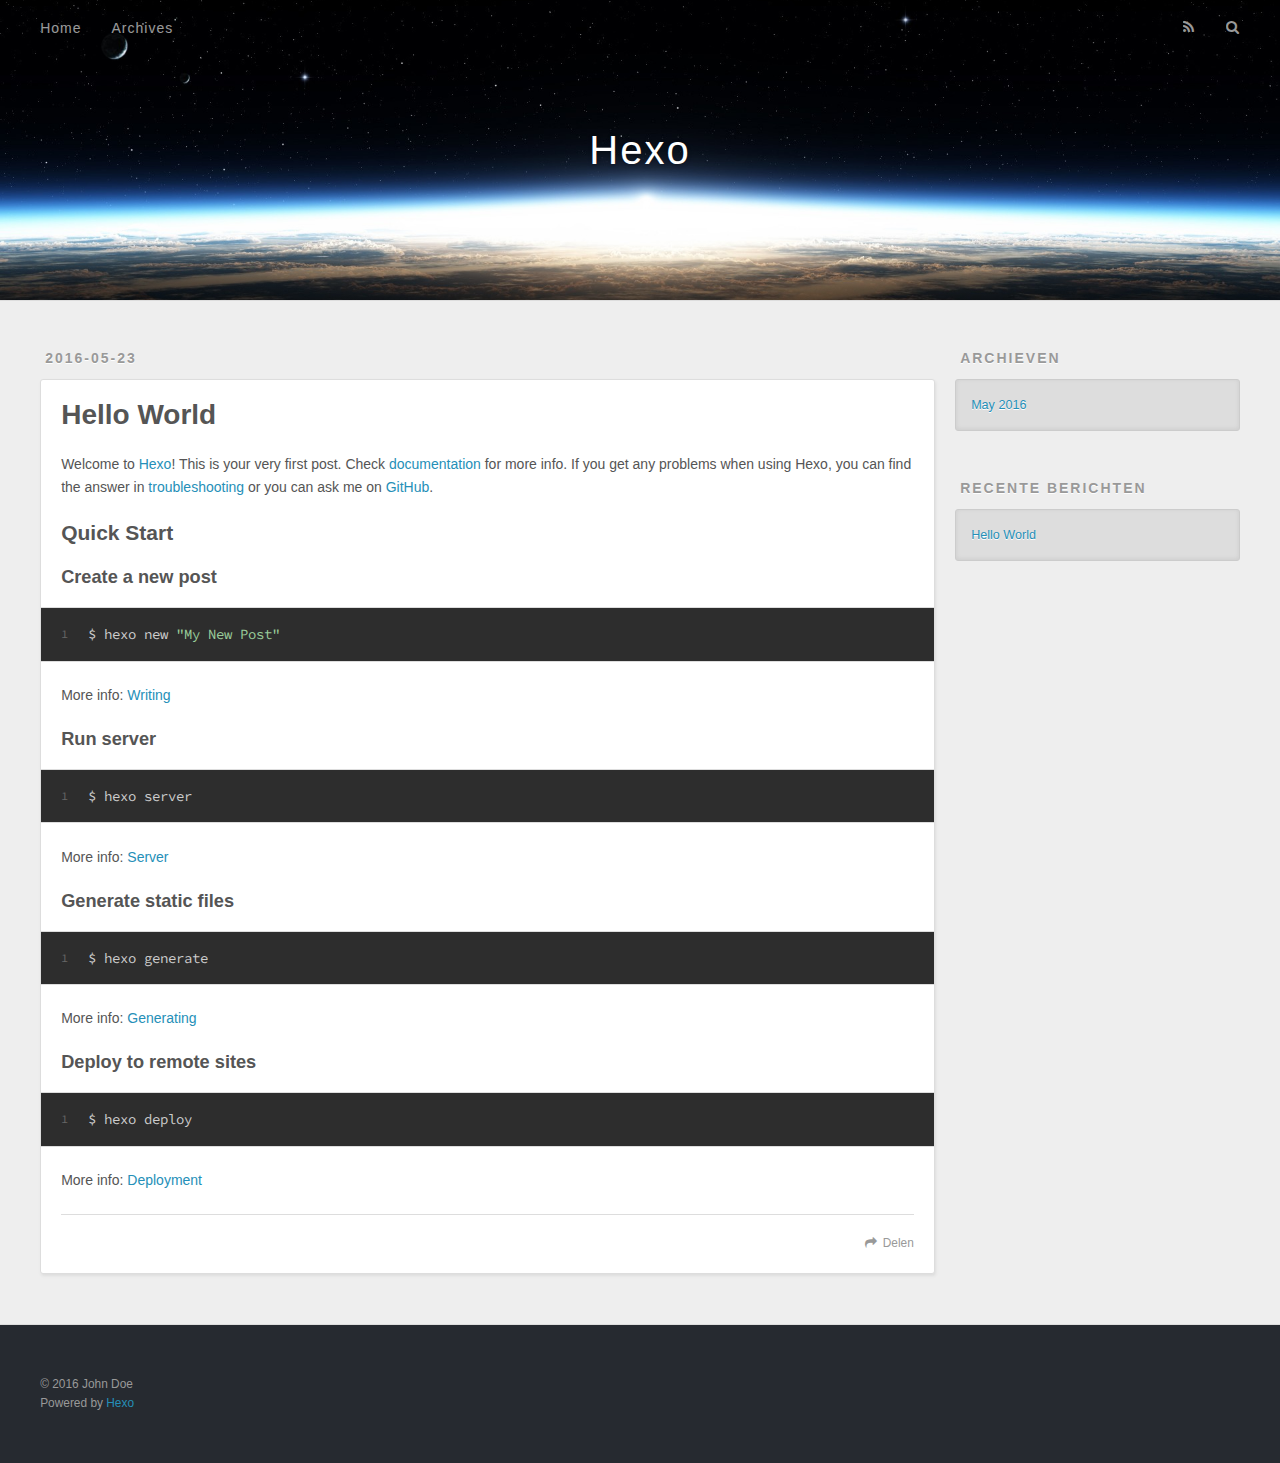
==== index.html @ 53b111ab "Site updated: 2016-05-23 10:51:06" ====
<!DOCTYPE html>
<html>
<head>
  <meta charset="utf-8">
  
  <title>Hexo</title>
  <meta name="viewport" content="width=device-width, initial-scale=1, maximum-scale=1">
  <meta name="description">
<meta property="og:type" content="website">
<meta property="og:title" content="Hexo">
<meta property="og:url" content="http://yoursite.com/index.html">
<meta property="og:site_name" content="Hexo">
<meta property="og:description">
<meta name="twitter:card" content="summary">
<meta name="twitter:title" content="Hexo">
<meta name="twitter:description">
  
    <link rel="alternate" href="/atom.xml" title="Hexo" type="application/atom+xml">
  
  
    <link rel="icon" href="/favicon.png">
  
  
    <link href="//fonts.googleapis.com/css?family=Source+Code+Pro" rel="stylesheet" type="text/css">
  
  <link rel="stylesheet" href="/css/style.css">
  

</head>

<body>
  <div id="container">
    <div id="wrap">
      <header id="header">
  <div id="banner"></div>
  <div id="header-outer" class="outer">
    <div id="header-title" class="inner">
      <h1 id="logo-wrap">
        <a href="/" id="logo">Hexo</a>
      </h1>
      
    </div>
    <div id="header-inner" class="inner">
      <nav id="main-nav">
        <a id="main-nav-toggle" class="nav-icon"></a>
        
          <a class="main-nav-link" href="/">Home</a>
        
          <a class="main-nav-link" href="/archives">Archives</a>
        
      </nav>
      <nav id="sub-nav">
        
          <a id="nav-rss-link" class="nav-icon" href="/atom.xml" title="RSS Feed"></a>
        
        <a id="nav-search-btn" class="nav-icon" title="Zoeken"></a>
      </nav>
      <div id="search-form-wrap">
        <form action="//google.com/search" method="get" accept-charset="UTF-8" class="search-form"><input type="search" name="q" results="0" class="search-form-input" placeholder="Search"><button type="submit" class="search-form-submit">&#xF002;</button><input type="hidden" name="sitesearch" value="http://yoursite.com"></form>
      </div>
    </div>
  </div>
</header>
      <div class="outer">
        <section id="main">
  
    <article id="post-hello-world" class="article article-type-post" itemscope itemprop="blogPost">
  <div class="article-meta">
    <a href="/2016/05/23/hello-world/" class="article-date">
  <time datetime="2016-05-23T02:32:56.170Z" itemprop="datePublished">2016-05-23</time>
</a>
    
  </div>
  <div class="article-inner">
    
    
      <header class="article-header">
        
  
    <h1 itemprop="name">
      <a class="article-title" href="/2016/05/23/hello-world/">Hello World</a>
    </h1>
  

      </header>
    
    <div class="article-entry" itemprop="articleBody">
      
        <p>Welcome to <a href="https://hexo.io/" target="_blank" rel="external">Hexo</a>! This is your very first post. Check <a href="https://hexo.io/docs/" target="_blank" rel="external">documentation</a> for more info. If you get any problems when using Hexo, you can find the answer in <a href="https://hexo.io/docs/troubleshooting.html" target="_blank" rel="external">troubleshooting</a> or you can ask me on <a href="https://github.com/hexojs/hexo/issues" target="_blank" rel="external">GitHub</a>.</p>
<h2 id="Quick-Start"><a href="#Quick-Start" class="headerlink" title="Quick Start"></a>Quick Start</h2><h3 id="Create-a-new-post"><a href="#Create-a-new-post" class="headerlink" title="Create a new post"></a>Create a new post</h3><figure class="highlight bash"><table><tr><td class="gutter"><pre><span class="line">1</span><br></pre></td><td class="code"><pre><span class="line">$ hexo new <span class="string">"My New Post"</span></span><br></pre></td></tr></table></figure>
<p>More info: <a href="https://hexo.io/docs/writing.html" target="_blank" rel="external">Writing</a></p>
<h3 id="Run-server"><a href="#Run-server" class="headerlink" title="Run server"></a>Run server</h3><figure class="highlight bash"><table><tr><td class="gutter"><pre><span class="line">1</span><br></pre></td><td class="code"><pre><span class="line">$ hexo server</span><br></pre></td></tr></table></figure>
<p>More info: <a href="https://hexo.io/docs/server.html" target="_blank" rel="external">Server</a></p>
<h3 id="Generate-static-files"><a href="#Generate-static-files" class="headerlink" title="Generate static files"></a>Generate static files</h3><figure class="highlight bash"><table><tr><td class="gutter"><pre><span class="line">1</span><br></pre></td><td class="code"><pre><span class="line">$ hexo generate</span><br></pre></td></tr></table></figure>
<p>More info: <a href="https://hexo.io/docs/generating.html" target="_blank" rel="external">Generating</a></p>
<h3 id="Deploy-to-remote-sites"><a href="#Deploy-to-remote-sites" class="headerlink" title="Deploy to remote sites"></a>Deploy to remote sites</h3><figure class="highlight bash"><table><tr><td class="gutter"><pre><span class="line">1</span><br></pre></td><td class="code"><pre><span class="line">$ hexo deploy</span><br></pre></td></tr></table></figure>
<p>More info: <a href="https://hexo.io/docs/deployment.html" target="_blank" rel="external">Deployment</a></p>

      
    </div>
    <footer class="article-footer">
      <a data-url="http://yoursite.com/2016/05/23/hello-world/" data-id="ciojeusq6000060vi91d18c0k" class="article-share-link">Delen</a>
      
      
    </footer>
  </div>
  
</article>


  

</section>
        
          <aside id="sidebar">
  
    

  
    

  
    
  
    
  <div class="widget-wrap">
    <h3 class="widget-title">Archieven</h3>
    <div class="widget">
      <ul class="archive-list"><li class="archive-list-item"><a class="archive-list-link" href="/archives/2016/05/">May 2016</a></li></ul>
    </div>
  </div>


  
    
  <div class="widget-wrap">
    <h3 class="widget-title">Recente berichten</h3>
    <div class="widget">
      <ul>
        
          <li>
            <a href="/2016/05/23/hello-world/">Hello World</a>
          </li>
        
      </ul>
    </div>
  </div>

  
</aside>
        
      </div>
      <footer id="footer">
  
  <div class="outer">
    <div id="footer-info" class="inner">
      &copy; 2016 John Doe<br>
      Powered by <a href="http://hexo.io/" target="_blank">Hexo</a>
    </div>
  </div>
</footer>
    </div>
    <nav id="mobile-nav">
  
    <a href="/" class="mobile-nav-link">Home</a>
  
    <a href="/archives" class="mobile-nav-link">Archives</a>
  
</nav>
    

<script src="//ajax.googleapis.com/ajax/libs/jquery/2.0.3/jquery.min.js"></script>


  <link rel="stylesheet" href="/fancybox/jquery.fancybox.css">
  <script src="/fancybox/jquery.fancybox.pack.js"></script>


<script src="/js/script.js"></script>

  </div>
</body>
</html>
---- css/style.css ----
body {
  width: 100%;
}
body:before,
body:after {
  content: "";
  display: table;
}
body:after {
  clear: both;
}
html,
body,
div,
span,
applet,
object,
iframe,
h1,
h2,
h3,
h4,
h5,
h6,
p,
blockquote,
pre,
a,
abbr,
acronym,
address,
big,
cite,
code,
del,
dfn,
em,
img,
ins,
kbd,
q,
s,
samp,
small,
strike,
strong,
sub,
sup,
tt,
var,
dl,
dt,
dd,
ol,
ul,
li,
fieldset,
form,
label,
legend,
table,
caption,
tbody,
tfoot,
thead,
tr,
th,
td {
  margin: 0;
  padding: 0;
  border: 0;
  outline: 0;
  font-weight: inherit;
  font-style: inherit;
  font-family: inherit;
  font-size: 100%;
  vertical-align: baseline;
}
body {
  line-height: 1;
  color: #000;
  background: #fff;
}
ol,
ul {
  list-style: none;
}
table {
  border-collapse: separate;
  border-spacing: 0;
  vertical-align: middle;
}
caption,
th,
td {
  text-align: left;
  font-weight: normal;
  vertical-align: middle;
}
a img {
  border: none;
}
input,
button {
  margin: 0;
  padding: 0;
}
input::-moz-focus-inner,
button::-moz-focus-inner {
  border: 0;
  padding: 0;
}
@font-face {
  font-family: FontAwesome;
  font-style: normal;
  font-weight: normal;
  src: url("fonts/fontawesome-webfont.eot?v=#4.0.3");
  src: url("fonts/fontawesome-webfont.eot?#iefix&v=#4.0.3") format("embedded-opentype"), url("fonts/fontawesome-webfont.woff?v=#4.0.3") format("woff"), url("fonts/fontawesome-webfont.ttf?v=#4.0.3") format("truetype"), url("fonts/fontawesome-webfont.svg#fontawesomeregular?v=#4.0.3") format("svg");
}
html,
body,
#container {
  height: 100%;
}
body {
  background: #eee;
  font: 14px "Helvetica Neue", Helvetica, Arial, sans-serif;
  -webkit-text-size-adjust: 100%;
}
.outer {
  max-width: 1220px;
  margin: 0 auto;
  padding: 0 20px;
}
.outer:before,
.outer:after {
  content: "";
  display: table;
}
.outer:after {
  clear: both;
}
.inner {
  display: inline;
  float: left;
  width: 98.33333333333333%;
  margin: 0 0.833333333333333%;
}
.left,
.alignleft {
  float: left;
}
.right,
.alignright {
  float: right;
}
.clear {
  clear: both;
}
#container {
  position: relative;
}
.mobile-nav-on {
  overflow: hidden;
}
#wrap {
  height: 100%;
  width: 100%;
  position: absolute;
  top: 0;
  left: 0;
  -webkit-transition: 0.2s ease-out;
  -moz-transition: 0.2s ease-out;
  -ms-transition: 0.2s ease-out;
  transition: 0.2s ease-out;
  z-index: 1;
  background: #eee;
}
.mobile-nav-on #wrap {
  left: 280px;
}
@media screen and (min-width: 768px) {
  #main {
    display: inline;
    float: left;
    width: 73.33333333333333%;
    margin: 0 0.833333333333333%;
  }
}
.article-date,
.article-category-link,
.archive-year,
.widget-title {
  text-decoration: none;
  text-transform: uppercase;
  letter-spacing: 2px;
  color: #999;
  margin-bottom: 1em;
  margin-left: 5px;
  line-height: 1em;
  text-shadow: 0 1px #fff;
  font-weight: bold;
}
.article-inner,
.archive-article-inner {
  background: #fff;
  -webkit-box-shadow: 1px 2px 3px #ddd;
  box-shadow: 1px 2px 3px #ddd;
  border: 1px solid #ddd;
  -webkit-border-radius: 3px;
  border-radius: 3px;
}
.article-entry h1,
.widget h1 {
  font-size: 2em;
}
.article-entry h2,
.widget h2 {
  font-size: 1.5em;
}
.article-entry h3,
.widget h3 {
  font-size: 1.3em;
}
.article-entry h4,
.widget h4 {
  font-size: 1.2em;
}
.article-entry h5,
.widget h5 {
  font-size: 1em;
}
.article-entry h6,
.widget h6 {
  font-size: 1em;
  color: #999;
}
.article-entry hr,
.widget hr {
  border: 1px dashed #ddd;
}
.article-entry strong,
.widget strong {
  font-weight: bold;
}
.article-entry em,
.widget em,
.article-entry cite,
.widget cite {
  font-style: italic;
}
.article-entry sup,
.widget sup,
.article-entry sub,
.widget sub {
  font-size: 0.75em;
  line-height: 0;
  position: relative;
  vertical-align: baseline;
}
.article-entry sup,
.widget sup {
  top: -0.5em;
}
.article-entry sub,
.widget sub {
  bottom: -0.2em;
}
.article-entry small,
.widget small {
  font-size: 0.85em;
}
.article-entry acronym,
.widget acronym,
.article-entry abbr,
.widget abbr {
  border-bottom: 1px dotted;
}
.article-entry ul,
.widget ul,
.article-entry ol,
.widget ol,
.article-entry dl,
.widget dl {
  margin: 0 20px;
  line-height: 1.6em;
}
.article-entry ul ul,
.widget ul ul,
.article-entry ol ul,
.widget ol ul,
.article-entry ul ol,
.widget ul ol,
.article-entry ol ol,
.widget ol ol {
  margin-top: 0;
  margin-bottom: 0;
}
.article-entry ul,
.widget ul {
  list-style: disc;
}
.article-entry ol,
.widget ol {
  list-style: decimal;
}
.article-entry dt,
.widget dt {
  font-weight: bold;
}
#header {
  height: 300px;
  position: relative;
  border-bottom: 1px solid #ddd;
}
#header:before,
#header:after {
  content: "";
  position: absolute;
  left: 0;
  right: 0;
  height: 40px;
}
#header:before {
  top: 0;
  background: -webkit-linear-gradient(rgba(0,0,0,0.2), transparent);
  background: -moz-linear-gradient(rgba(0,0,0,0.2), transparent);
  background: -ms-linear-gradient(rgba(0,0,0,0.2), transparent);
  background: linear-gradient(rgba(0,0,0,0.2), transparent);
}
#header:after {
  bottom: 0;
  background: -webkit-linear-gradient(transparent, rgba(0,0,0,0.2));
  background: -moz-linear-gradient(transparent, rgba(0,0,0,0.2));
  background: -ms-linear-gradient(transparent, rgba(0,0,0,0.2));
  background: linear-gradient(transparent, rgba(0,0,0,0.2));
}
#header-outer {
  height: 100%;
  position: relative;
}
#header-inner {
  position: relative;
  overflow: hidden;
}
#banner {
  position: absolute;
  top: 0;
  left: 0;
  width: 100%;
  height: 100%;
  background: url("images/banner.jpg") center #000;
  -webkit-background-size: cover;
  -moz-background-size: cover;
  background-size: cover;
  z-index: -1;
}
#header-title {
  text-align: center;
  height: 40px;
  position: absolute;
  top: 50%;
  left: 0;
  margin-top: -20px;
}
#logo,
#subtitle {
  text-decoration: none;
  color: #fff;
  font-weight: 300;
  text-shadow: 0 1px 4px rgba(0,0,0,0.3);
}
#logo {
  font-size: 40px;
  line-height: 40px;
  letter-spacing: 2px;
}
#subtitle {
  font-size: 16px;
  line-height: 16px;
  letter-spacing: 1px;
}
#subtitle-wrap {
  margin-top: 16px;
}
#main-nav {
  float: left;
  margin-left: -15px;
}
.nav-icon,
.main-nav-link {
  float: left;
  color: #fff;
  opacity: 0.6;
  text-decoration: none;
  text-shadow: 0 1px rgba(0,0,0,0.2);
  -webkit-transition: opacity 0.2s;
  -moz-transition: opacity 0.2s;
  -ms-transition: opacity 0.2s;
  transition: opacity 0.2s;
  display: block;
  padding: 20px 15px;
}
.nav-icon:hover,
.main-nav-link:hover {
  opacity: 1;
}
.nav-icon {
  font-family: FontAwesome;
  text-align: center;
  font-size: 14px;
  width: 14px;
  height: 14px;
  padding: 20px 15px;
  position: relative;
  cursor: pointer;
}
.main-nav-link {
  font-weight: 300;
  letter-spacing: 1px;
}
@media screen and (max-width: 479px) {
  .main-nav-link {
    display: none;
  }
}
#main-nav-toggle {
  display: none;
}
#main-nav-toggle:before {
  content: "\f0c9";
}
@media screen and (max-width: 479px) {
  #main-nav-toggle {
    display: block;
  }
}
#sub-nav {
  float: right;
  margin-right: -15px;
}
#nav-rss-link:before {
  content: "\f09e";
}
#nav-search-btn:before {
  content: "\f002";
}
#search-form-wrap {
  position: absolute;
  top: 15px;
  width: 150px;
  height: 30px;
  right: -150px;
  opacity: 0;
  -webkit-transition: 0.2s ease-out;
  -moz-transition: 0.2s ease-out;
  -ms-transition: 0.2s ease-out;
  transition: 0.2s ease-out;
}
#search-form-wrap.on {
  opacity: 1;
  right: 0;
}
@media screen and (max-width: 479px) {
  #search-form-wrap {
    width: 100%;
    right: -100%;
  }
}
.search-form {
  position: absolute;
  top: 0;
  left: 0;
  right: 0;
  background: #fff;
  padding: 5px 15px;
  -webkit-border-radius: 15px;
  border-radius: 15px;
  -webkit-box-shadow: 0 0 10px rgba(0,0,0,0.3);
  box-shadow: 0 0 10px rgba(0,0,0,0.3);
}
.search-form-input {
  border: none;
  background: none;
  color: #555;
  width: 100%;
  font: 13px "Helvetica Neue", Helvetica, Arial, sans-serif;
  outline: none;
}
.search-form-input::-webkit-search-results-decoration,
.search-form-input::-webkit-search-cancel-button {
  -webkit-appearance: none;
}
.search-form-submit {
  position: absolute;
  top: 50%;
  right: 10px;
  margin-top: -7px;
  font: 13px FontAwesome;
  border: none;
  background: none;
  color: #bbb;
  cursor: pointer;
}
.search-form-submit:hover,
.search-form-submit:focus {
  color: #777;
}
.article {
  margin: 50px 0;
}
.article-inner {
  overflow: hidden;
}
.article-meta:before,
.article-meta:after {
  content: "";
  display: table;
}
.article-meta:after {
  clear: both;
}
.article-date {
  float: left;
}
.article-category {
  float: left;
  line-height: 1em;
  color: #ccc;
  text-shadow: 0 1px #fff;
  margin-left: 8px;
}
.article-category:before {
  content: "\2022";
}
.article-category-link {
  margin: 0 12px 1em;
}
.article-header {
  padding: 20px 20px 0;
}
.article-title {
  text-decoration: none;
  font-size: 2em;
  font-weight: bold;
  color: #555;
  line-height: 1.1em;
  -webkit-transition: color 0.2s;
  -moz-transition: color 0.2s;
  -ms-transition: color 0.2s;
  transition: color 0.2s;
}
a.article-title:hover {
  color: #258fb8;
}
.article-entry {
  color: #555;
  padding: 0 20px;
}
.article-entry:before,
.article-entry:after {
  content: "";
  display: table;
}
.article-entry:after {
  clear: both;
}
.article-entry p,
.article-entry table {
  line-height: 1.6em;
  margin: 1.6em 0;
}
.article-entry h1,
.article-entry h2,
.article-entry h3,
.article-entry h4,
.article-entry h5,
.article-entry h6 {
  font-weight: bold;
}
.article-entry h1,
.article-entry h2,
.article-entry h3,
.article-entry h4,
.article-entry h5,
.article-entry h6 {
  line-height: 1.1em;
  margin: 1.1em 0;
}
.article-entry a {
  color: #258fb8;
  text-decoration: none;
}
.article-entry a:hover {
  text-decoration: underline;
}
.article-entry ul,
.article-entry ol,
.article-entry dl {
  margin-top: 1.6em;
  margin-bottom: 1.6em;
}
.article-entry img,
.article-entry video {
  max-width: 100%;
  height: auto;
  display: block;
  margin: auto;
}
.article-entry iframe {
  border: none;
}
.article-entry table {
  width: 100%;
  border-collapse: collapse;
  border-spacing: 0;
}
.article-entry th {
  font-weight: bold;
  border-bottom: 3px solid #ddd;
  padding-bottom: 0.5em;
}
.article-entry td {
  border-bottom: 1px solid #ddd;
  padding: 10px 0;
}
.article-entry blockquote {
  font-family: Georgia, "Times New Roman", serif;
  font-size: 1.4em;
  margin: 1.6em 20px;
  text-align: center;
}
.article-entry blockquote footer {
  font-size: 14px;
  margin: 1.6em 0;
  font-family: "Helvetica Neue", Helvetica, Arial, sans-serif;
}
.article-entry blockquote footer cite:before {
  content: "—";
  padding: 0 0.5em;
}
.article-entry .pullquote {
  text-align: left;
  width: 45%;
  margin: 0;
}
.article-entry .pullquote.left {
  margin-left: 0.5em;
  margin-right: 1em;
}
.article-entry .pullquote.right {
  margin-right: 0.5em;
  margin-left: 1em;
}
.article-entry .caption {
  color: #999;
  display: block;
  font-size: 0.9em;
  margin-top: 0.5em;
  position: relative;
  text-align: center;
}
.article-entry .video-container {
  position: relative;
  padding-top: 56.25%;
  height: 0;
  overflow: hidden;
}
.article-entry .video-container iframe,
.article-entry .video-container object,
.article-entry .video-container embed {
  position: absolute;
  top: 0;
  left: 0;
  width: 100%;
  height: 100%;
  margin-top: 0;
}
.article-more-link a {
  display: inline-block;
  line-height: 1em;
  padding: 6px 15px;
  -webkit-border-radius: 15px;
  border-radius: 15px;
  background: #eee;
  color: #999;
  text-shadow: 0 1px #fff;
  text-decoration: none;
}
.article-more-link a:hover {
  background: #258fb8;
  color: #fff;
  text-decoration: none;
  text-shadow: 0 1px #1e7293;
}
.article-footer {
  font-size: 0.85em;
  line-height: 1.6em;
  border-top: 1px solid #ddd;
  padding-top: 1.6em;
  margin: 0 20px 20px;
}
.article-footer:before,
.article-footer:after {
  content: "";
  display: table;
}
.article-footer:after {
  clear: both;
}
.article-footer a {
  color: #999;
  text-decoration: none;
}
.article-footer a:hover {
  color: #555;
}
.article-tag-list-item {
  float: left;
  margin-right: 10px;
}
.article-tag-list-link:before {
  content: "#";
}
.article-comment-link {
  float: right;
}
.article-comment-link:before {
  content: "\f075";
  font-family: FontAwesome;
  padding-right: 8px;
}
.article-share-link {
  cursor: pointer;
  float: right;
  margin-left: 20px;
}
.article-share-link:before {
  content: "\f064";
  font-family: FontAwesome;
  padding-right: 6px;
}
#article-nav {
  position: relative;
}
#article-nav:before,
#article-nav:after {
  content: "";
  display: table;
}
#article-nav:after {
  clear: both;
}
@media screen and (min-width: 768px) {
  #article-nav {
    margin: 50px 0;
  }
  #article-nav:before {
    width: 8px;
    height: 8px;
    position: absolute;
    top: 50%;
    left: 50%;
    margin-top: -4px;
    margin-left: -4px;
    content: "";
    -webkit-border-radius: 50%;
    border-radius: 50%;
    background: #ddd;
    -webkit-box-shadow: 0 1px 2px #fff;
    box-shadow: 0 1px 2px #fff;
  }
}
.article-nav-link-wrap {
  text-decoration: none;
  text-shadow: 0 1px #fff;
  color: #999;
  -webkit-box-sizing: border-box;
  -moz-box-sizing: border-box;
  box-sizing: border-box;
  margin-top: 50px;
  text-align: center;
  display: block;
}
.article-nav-link-wrap:hover {
  color: #555;
}
@media screen and (min-width: 768px) {
  .article-nav-link-wrap {
    width: 50%;
    margin-top: 0;
  }
}
@media screen and (min-width: 768px) {
  #article-nav-newer {
    float: left;
    text-align: right;
    padding-right: 20px;
  }
}
@media screen and (min-width: 768px) {
  #article-nav-older {
    float: right;
    text-align: left;
    padding-left: 20px;
  }
}
.article-nav-caption {
  text-transform: uppercase;
  letter-spacing: 2px;
  color: #ddd;
  line-height: 1em;
  font-weight: bold;
}
#article-nav-newer .article-nav-caption {
  margin-right: -2px;
}
.article-nav-title {
  font-size: 0.85em;
  line-height: 1.6em;
  margin-top: 0.5em;
}
.article-share-box {
  position: absolute;
  display: none;
  background: #fff;
  -webkit-box-shadow: 1px 2px 10px rgba(0,0,0,0.2);
  box-shadow: 1px 2px 10px rgba(0,0,0,0.2);
  -webkit-border-radius: 3px;
  border-radius: 3px;
  margin-left: -145px;
  overflow: hidden;
  z-index: 1;
}
.article-share-box.on {
  display: block;
}
.article-share-input {
  width: 100%;
  background: none;
  -webkit-box-sizing: border-box;
  -moz-box-sizing: border-box;
  box-sizing: border-box;
  font: 14px "Helvetica Neue", Helvetica, Arial, sans-serif;
  padding: 0 15px;
  color: #555;
  outline: none;
  border: 1px solid #ddd;
  -webkit-border-radius: 3px 3px 0 0;
  border-radius: 3px 3px 0 0;
  height: 36px;
  line-height: 36px;
}
.article-share-links {
  background: #eee;
}
.article-share-links:before,
.article-share-links:after {
  content: "";
  display: table;
}
.article-share-links:after {
  clear: both;
}
.article-share-twitter,
.article-share-facebook,
.article-share-pinterest,
.article-share-google {
  width: 50px;
  height: 36px;
  display: block;
  float: left;
  position: relative;
  color: #999;
  text-shadow: 0 1px #fff;
}
.article-share-twitter:before,
.article-share-facebook:before,
.article-share-pinterest:before,
.article-share-google:before {
  font-size: 20px;
  font-family: FontAwesome;
  width: 20px;
  height: 20px;
  position: absolute;
  top: 50%;
  left: 50%;
  margin-top: -10px;
  margin-left: -10px;
  text-align: center;
}
.article-share-twitter:hover,
.article-share-facebook:hover,
.article-share-pinterest:hover,
.article-share-google:hover {
  color: #fff;
}
.article-share-twitter:before {
  content: "\f099";
}
.article-share-twitter:hover {
  background: #00aced;
  text-shadow: 0 1px #008abe;
}
.article-share-facebook:before {
  content: "\f09a";
}
.article-share-facebook:hover {
  background: #3b5998;
  text-shadow: 0 1px #2f477a;
}
.article-share-pinterest:before {
  content: "\f0d2";
}
.article-share-pinterest:hover {
  background: #cb2027;
  text-shadow: 0 1px #a21a1f;
}
.article-share-google:before {
  content: "\f0d5";
}
.article-share-google:hover {
  background: #dd4b39;
  text-shadow: 0 1px #be3221;
}
.article-gallery {
  background: #000;
  position: relative;
}
.article-gallery-photos {
  position: relative;
  overflow: hidden;
}
.article-gallery-img {
  display: none;
  max-width: 100%;
}
.article-gallery-img:first-child {
  display: block;
}
.article-gallery-img.loaded {
  position: absolute;
  display: block;
}
.article-gallery-img img {
  display: block;
  max-width: 100%;
  margin: 0 auto;
}
#comments {
  background: #fff;
  -webkit-box-shadow: 1px 2px 3px #ddd;
  box-shadow: 1px 2px 3px #ddd;
  padding: 20px;
  border: 1px solid #ddd;
  -webkit-border-radius: 3px;
  border-radius: 3px;
  margin: 50px 0;
}
#comments a {
  color: #258fb8;
}
.archives-wrap {
  margin: 50px 0;
}
.archives:before,
.archives:after {
  content: "";
  display: table;
}
.archives:after {
  clear: both;
}
.archive-year-wrap {
  margin-bottom: 1em;
}
.archives {
  -webkit-column-gap: 10px;
  -moz-column-gap: 10px;
  column-gap: 10px;
}
@media screen and (min-width: 480px) and (max-width: 767px) {
  .archives {
    -webkit-column-count: 2;
    -moz-column-count: 2;
    column-count: 2;
  }
}
@media screen and (min-width: 768px) {
  .archives {
    -webkit-column-count: 3;
    -moz-column-count: 3;
    column-count: 3;
  }
}
.archive-article {
  -webkit-column-break-inside: avoid;
  page-break-inside: avoid;
  overflow: hidden;
  break-inside: avoid-column;
}
.archive-article-inner {
  padding: 10px;
  margin-bottom: 15px;
}
.archive-article-title {
  text-decoration: none;
  font-weight: bold;
  color: #555;
  -webkit-transition: color 0.2s;
  -moz-transition: color 0.2s;
  -ms-transition: color 0.2s;
  transition: color 0.2s;
  line-height: 1.6em;
}
.archive-article-title:hover {
  color: #258fb8;
}
.archive-article-footer {
  margin-top: 1em;
}
.archive-article-date {
  color: #999;
  text-decoration: none;
  font-size: 0.85em;
  line-height: 1em;
  margin-bottom: 0.5em;
  display: block;
}
#page-nav {
  margin: 50px auto;
  background: #fff;
  -webkit-box-shadow: 1px 2px 3px #ddd;
  box-shadow: 1px 2px 3px #ddd;
  border: 1px solid #ddd;
  -webkit-border-radius: 3px;
  border-radius: 3px;
  text-align: center;
  color: #999;
  overflow: hidden;
}
#page-nav:before,
#page-nav:after {
  content: "";
  display: table;
}
#page-nav:after {
  clear: both;
}
#page-nav a,
#page-nav span {
  padding: 10px 20px;
  line-height: 1;
  height: 2ex;
}
#page-nav a {
  color: #999;
  text-decoration: none;
}
#page-nav a:hover {
  background: #999;
  color: #fff;
}
#page-nav .prev {
  float: left;
}
#page-nav .next {
  float: right;
}
#page-nav .page-number {
  display: inline-block;
}
@media screen and (max-width: 479px) {
  #page-nav .page-number {
    display: none;
  }
}
#page-nav .current {
  color: #555;
  font-weight: bold;
}
#page-nav .space {
  color: #ddd;
}
#footer {
  background: #262a30;
  padding: 50px 0;
  border-top: 1px solid #ddd;
  color: #999;
}
#footer a {
  color: #258fb8;
  text-decoration: none;
}
#footer a:hover {
  text-decoration: underline;
}
#footer-info {
  line-height: 1.6em;
  font-size: 0.85em;
}
.article-entry pre,
.article-entry .highlight {
  background: #2d2d2d;
  margin: 0 -20px;
  padding: 15px 20px;
  border-style: solid;
  border-color: #ddd;
  border-width: 1px 0;
  overflow: auto;
  color: #ccc;
  line-height: 22.400000000000002px;
}
.article-entry .highlight .gutter pre,
.article-entry .gist .gist-file .gist-data .line-numbers {
  color: #666;
  font-size: 0.85em;
}
.article-entry pre,
.article-entry code {
  font-family: "Source Code Pro", Consolas, Monaco, Menlo, Consolas, monospace;
}
.article-entry code {
  background: #eee;
  text-shadow: 0 1px #fff;
  padding: 0 0.3em;
}
.article-entry pre code {
  background: none;
  text-shadow: none;
  padding: 0;
}
.article-entry .highlight pre {
  border: none;
  margin: 0;
  padding: 0;
}
.article-entry .highlight table {
  margin: 0;
  width: auto;
}
.article-entry .highlight td {
  border: none;
  padding: 0;
}
.article-entry .highlight figcaption {
  font-size: 0.85em;
  color: #999;
  line-height: 1em;
  margin-bottom: 1em;
}
.article-entry .highlight figcaption:before,
.article-entry .highlight figcaption:after {
  content: "";
  display: table;
}
.article-entry .highlight figcaption:after {
  clear: both;
}
.article-entry .highlight figcaption a {
  float: right;
}
.article-entry .highlight .gutter pre {
  text-align: right;
  padding-right: 20px;
}
.article-entry .highlight .line {
  height: 22.400000000000002px;
}
.article-entry .gist {
  margin: 0 -20px;
  border-style: solid;
  border-color: #ddd;
  border-width: 1px 0;
  background: #2d2d2d;
  padding: 15px 20px 15px 0;
}
.article-entry .gist .gist-file {
  border: none;
  font-family: "Source Code Pro", Consolas, Monaco, Menlo, Consolas, monospace;
  margin: 0;
}
.article-entry .gist .gist-file .gist-data {
  background: none;
  border: none;
}
.article-entry .gist .gist-file .gist-data .line-numbers {
  background: none;
  border: none;
  padding: 0 20px 0 0;
}
.article-entry .gist .gist-file .gist-data .line-data {
  padding: 0 !important;
}
.article-entry .gist .gist-file .highlight {
  margin: 0;
  padding: 0;
  border: none;
}
.article-entry .gist .gist-file .gist-meta {
  background: #2d2d2d;
  color: #999;
  font: 0.85em "Helvetica Neue", Helvetica, Arial, sans-serif;
  text-shadow: 0 0;
  padding: 0;
  margin-top: 1em;
  margin-left: 20px;
}
.article-entry .gist .gist-file .gist-meta a {
  color: #258fb8;
  font-weight: normal;
}
.article-entry .gist .gist-file .gist-meta a:hover {
  text-decoration: underline;
}
pre .comment,
pre .title {
  color: #999;
}
pre .variable,
pre .attribute,
pre .tag,
pre .regexp,
pre .ruby .constant,
pre .xml .tag .title,
pre .xml .pi,
pre .xml .doctype,
pre .html .doctype,
pre .css .id,
pre .css .class,
pre .css .pseudo {
  color: #f2777a;
}
pre .number,
pre .preprocessor,
pre .built_in,
pre .literal,
pre .params,
pre .constant {
  color: #f99157;
}
pre .class,
pre .ruby .class .title,
pre .css .rules .attribute {
  color: #9c9;
}
pre .string,
pre .value,
pre .inheritance,
pre .header,
pre .ruby .symbol,
pre .xml .cdata {
  color: #9c9;
}
pre .css .hexcolor {
  color: #6cc;
}
pre .function,
pre .python .decorator,
pre .python .title,
pre .ruby .function .title,
pre .ruby .title .keyword,
pre .perl .sub,
pre .javascript .title,
pre .coffeescript .title {
  color: #69c;
}
pre .keyword,
pre .javascript .function {
  color: #c9c;
}
@media screen and (max-width: 479px) {
  #mobile-nav {
    position: absolute;
    top: 0;
    left: 0;
    width: 280px;
    height: 100%;
    background: #191919;
    border-right: 1px solid #fff;
  }
}
@media screen and (max-width: 479px) {
  .mobile-nav-link {
    display: block;
    color: #999;
    text-decoration: none;
    padding: 15px 20px;
    font-weight: bold;
  }
  .mobile-nav-link:hover {
    color: #fff;
  }
}
@media screen and (min-width: 768px) {
  #sidebar {
    display: inline;
    float: left;
    width: 23.333333333333332%;
    margin: 0 0.833333333333333%;
  }
}
.widget-wrap {
  margin: 50px 0;
}
.widget {
  color: #777;
  text-shadow: 0 1px #fff;
  background: #ddd;
  -webkit-box-shadow: 0 -1px 4px #ccc inset;
  box-shadow: 0 -1px 4px #ccc inset;
  border: 1px solid #ccc;
  padding: 15px;
  -webkit-border-radius: 3px;
  border-radius: 3px;
}
.widget a {
  color: #258fb8;
  text-decoration: none;
}
.widget a:hover {
  text-decoration: underline;
}
.widget ul ul,
.widget ol ul,
.widget dl ul,
.widget ul ol,
.widget ol ol,
.widget dl ol,
.widget ul dl,
.widget ol dl,
.widget dl dl {
  margin-left: 15px;
  list-style: disc;
}
.widget {
  line-height: 1.6em;
  word-wrap: break-word;
  font-size: 0.9em;
}
.widget ul,
.widget ol {
  list-style: none;
  margin: 0;
}
.widget ul ul,
.widget ol ul,
.widget ul ol,
.widget ol ol {
  margin: 0 20px;
}
.widget ul ul,
.widget ol ul {
  list-style: disc;
}
.widget ul ol,
.widget ol ol {
  list-style: decimal;
}
.category-list-count,
.tag-list-count,
.archive-list-count {
  padding-left: 5px;
  color: #999;
  font-size: 0.85em;
}
.category-list-count:before,
.tag-list-count:before,
.archive-list-count:before {
  content: "(";
}
.category-list-count:after,
.tag-list-count:after,
.archive-list-count:after {
  content: ")";
}
.tagcloud a {
  margin-right: 5px;
  display: inline-block;
}
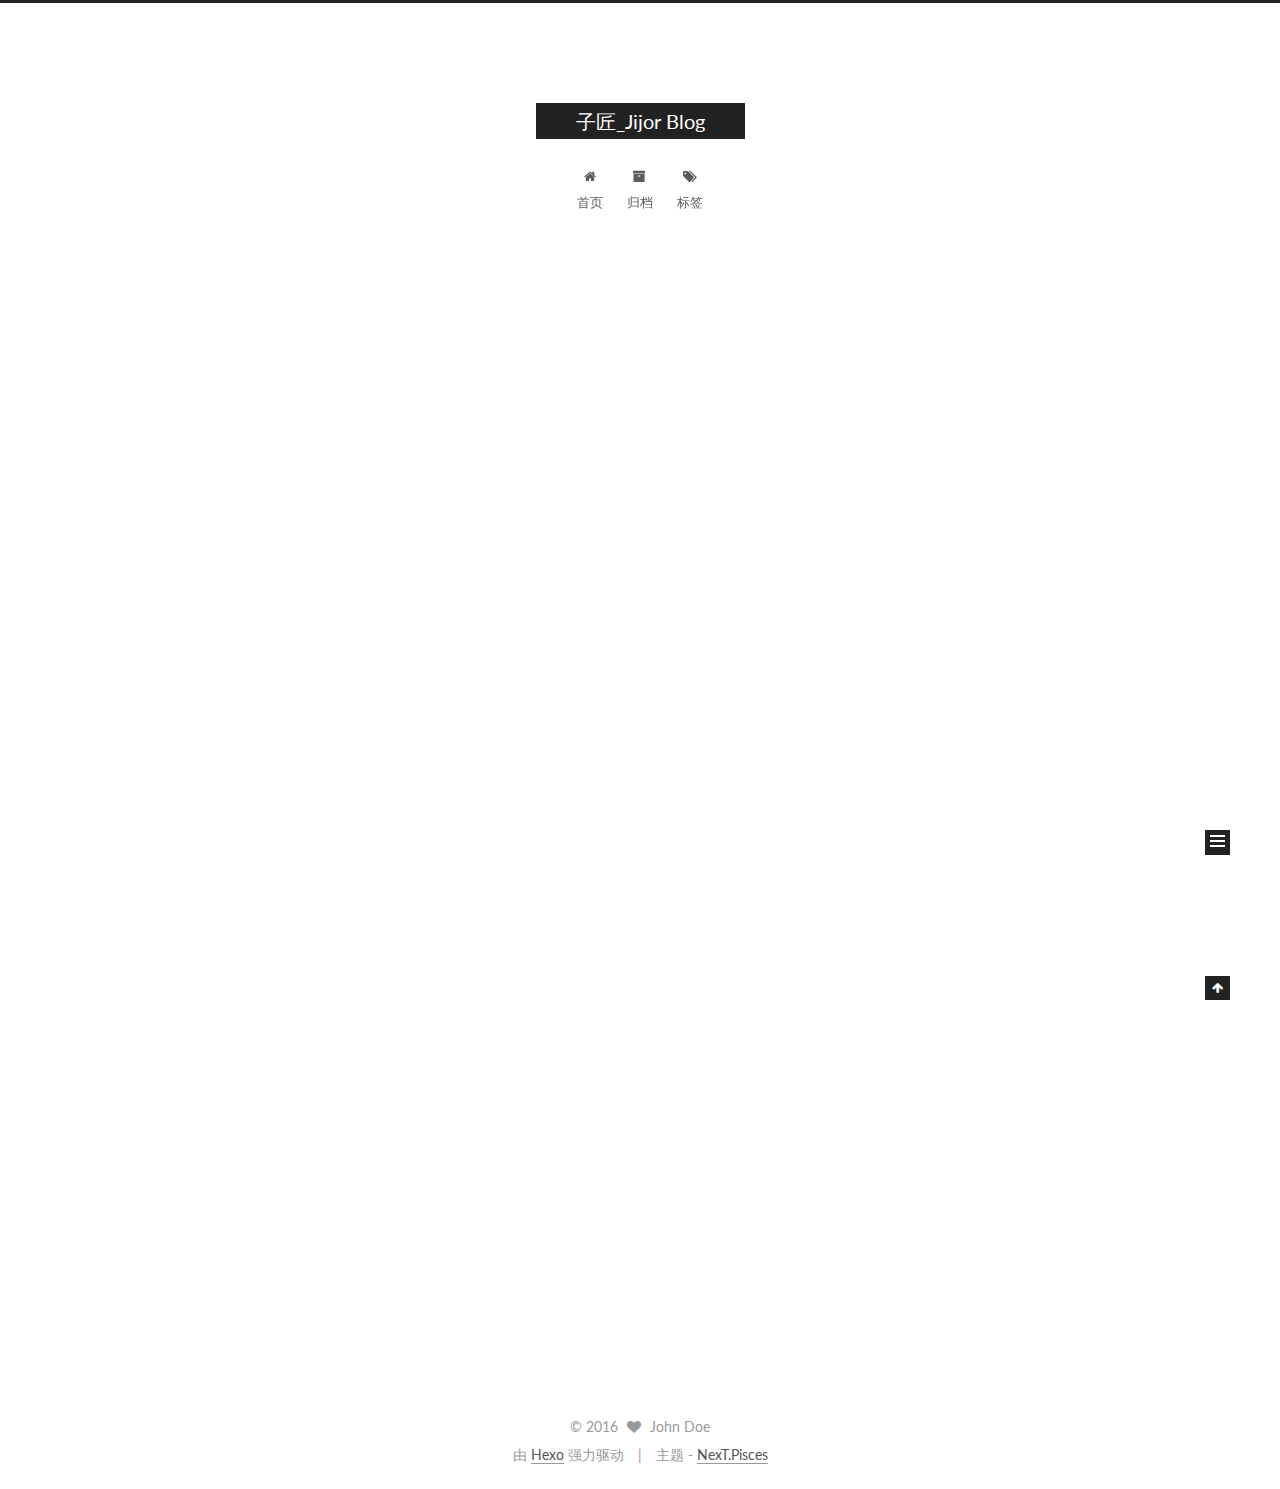
==== commit c9d3292a: "Site updated: 2016-05-23 20:15:55" ====
--- a/index.html
+++ b/index.html
@@ -1,92 +1,283 @@
-<!DOCTYPE html>
-<html>
+<!doctype html>
+
+
+
+  
+
+
+<html class="theme-next pisces use-motion">
 <head>
-  <meta charset="utf-8">
-  
-  <title>Hexo</title>
-  <meta name="viewport" content="width=device-width, initial-scale=1, maximum-scale=1">
-  <meta name="description">
+  <meta charset="UTF-8"/>
+<meta http-equiv="X-UA-Compatible" content="IE=edge,chrome=1" />
+<meta name="viewport" content="width=device-width, initial-scale=1, maximum-scale=1"/>
+
+
+
+<meta http-equiv="Cache-Control" content="no-transform" />
+<meta http-equiv="Cache-Control" content="no-siteapp" />
+
+
+
+
+
+
+
+
+
+
+
+
+  
+  
+  <link href="/vendors/fancybox/source/jquery.fancybox.css?v=2.1.5" rel="stylesheet" type="text/css" />
+
+
+
+
+  
+  
+  
+  
+
+  
+    
+    
+  
+
+  
+
+  
+
+  
+
+  
+
+  
+    
+    
+    <link href="//fonts.googleapis.com/css?family=Lato:300,300italic,400,400italic,700,700italic&subset=latin,latin-ext" rel="stylesheet" type="text/css">
+  
+
+
+
+
+
+
+<link href="/vendors/font-awesome/css/font-awesome.min.css?v=4.4.0" rel="stylesheet" type="text/css" />
+
+<link href="/css/main.css?v=5.0.1" rel="stylesheet" type="text/css" />
+
+
+  <meta name="keywords" content="Hexo, NexT" />
+
+
+
+
+
+
+
+
+  <link rel="shortcut icon" type="image/x-icon" href="/favicon.ico?v=5.0.1" />
+
+
+
+
+
+
+<meta name="description">
 <meta property="og:type" content="website">
-<meta property="og:title" content="Hexo">
-<meta property="og:url" content="http://yoursite.com/index.html">
-<meta property="og:site_name" content="Hexo">
+<meta property="og:title" content="子匠_Jijor Blog">
+<meta property="og:url" content="http://dengzhirong.github.io/index.html">
+<meta property="og:site_name" content="子匠_Jijor Blog">
 <meta property="og:description">
 <meta name="twitter:card" content="summary">
-<meta name="twitter:title" content="Hexo">
+<meta name="twitter:title" content="子匠_Jijor Blog">
 <meta name="twitter:description">
-  
-    <link rel="alternate" href="/atom.xml" title="Hexo" type="application/atom+xml">
-  
-  
-    <link rel="icon" href="/favicon.png">
-  
-  
-    <link href="//fonts.googleapis.com/css?family=Source+Code+Pro" rel="stylesheet" type="text/css">
-  
-  <link rel="stylesheet" href="/css/style.css">
-  
-
+
+
+
+<script type="text/javascript" id="hexo.configuration">
+  var NexT = window.NexT || {};
+  var CONFIG = {
+    scheme: 'Pisces',
+    sidebar: {"position":"left","display":"post"},
+    fancybox: true,
+    motion: true,
+    duoshuo: {
+      userId: 0,
+      author: '博主'
+    }
+  };
+</script>
+
+  <title> 子匠_Jijor Blog </title>
 </head>
 
-<body>
-  <div id="container">
-    <div id="wrap">
-      <header id="header">
-  <div id="banner"></div>
-  <div id="header-outer" class="outer">
-    <div id="header-title" class="inner">
-      <h1 id="logo-wrap">
-        <a href="/" id="logo">Hexo</a>
-      </h1>
-      
-    </div>
-    <div id="header-inner" class="inner">
-      <nav id="main-nav">
-        <a id="main-nav-toggle" class="nav-icon"></a>
-        
-          <a class="main-nav-link" href="/">Home</a>
-        
-          <a class="main-nav-link" href="/archives">Archives</a>
-        
-      </nav>
-      <nav id="sub-nav">
-        
-          <a id="nav-rss-link" class="nav-icon" href="/atom.xml" title="RSS Feed"></a>
-        
-        <a id="nav-search-btn" class="nav-icon" title="Zoeken"></a>
-      </nav>
-      <div id="search-form-wrap">
-        <form action="//google.com/search" method="get" accept-charset="UTF-8" class="search-form"><input type="search" name="q" results="0" class="search-form-input" placeholder="Search"><button type="submit" class="search-form-submit">&#xF002;</button><input type="hidden" name="sitesearch" value="http://yoursite.com"></form>
-      </div>
-    </div>
+<body itemscope itemtype="http://schema.org/WebPage" lang="zh-Hans">
+
+  
+
+
+
+
+
+
+
+
+
+
+  
+  
+    
+  
+
+  <div class="container one-collumn sidebar-position-left 
+   page-home 
+ ">
+    <div class="headband"></div>
+
+    <header id="header" class="header" itemscope itemtype="http://schema.org/WPHeader">
+      <div class="header-inner"><div class="site-meta ">
+  
+
+  <div class="custom-logo-site-title">
+    <a href="/"  class="brand" rel="start">
+      <span class="logo-line-before"><i></i></span>
+      <span class="site-title">子匠_Jijor Blog</span>
+      <span class="logo-line-after"><i></i></span>
+    </a>
   </div>
-</header>
-      <div class="outer">
-        <section id="main">
-  
-    <article id="post-hello-world" class="article article-type-post" itemscope itemprop="blogPost">
-  <div class="article-meta">
-    <a href="/2016/05/23/hello-world/" class="article-date">
-  <time datetime="2016-05-23T02:32:56.170Z" itemprop="datePublished">2016-05-23</time>
-</a>
-    
-  </div>
-  <div class="article-inner">
-    
-    
-      <header class="article-header">
-        
-  
-    <h1 itemprop="name">
-      <a class="article-title" href="/2016/05/23/hello-world/">Hello World</a>
-    </h1>
-  
-
+  <p class="site-subtitle"></p>
+</div>
+
+<div class="site-nav-toggle">
+  <button>
+    <span class="btn-bar"></span>
+    <span class="btn-bar"></span>
+    <span class="btn-bar"></span>
+  </button>
+</div>
+
+<nav class="site-nav">
+  
+
+  
+    <ul id="menu" class="menu">
+      
+        
+        <li class="menu-item menu-item-home">
+          <a href="/" rel="section">
+            
+              <i class="menu-item-icon fa fa-fw fa-home"></i> <br />
+            
+            首页
+          </a>
+        </li>
+      
+        
+        <li class="menu-item menu-item-archives">
+          <a href="/archives" rel="section">
+            
+              <i class="menu-item-icon fa fa-fw fa-archive"></i> <br />
+            
+            归档
+          </a>
+        </li>
+      
+        
+        <li class="menu-item menu-item-tags">
+          <a href="/tags" rel="section">
+            
+              <i class="menu-item-icon fa fa-fw fa-tags"></i> <br />
+            
+            标签
+          </a>
+        </li>
+      
+
+      
+    </ul>
+  
+
+  
+</nav>
+
+ </div>
+    </header>
+
+    <main id="main" class="main">
+      <div class="main-inner">
+        <div class="content-wrap">
+          <div id="content" class="content">
+            
+  <section id="posts" class="posts-expand">
+    
+      
+
+  
+  
+
+  
+  
+  
+
+  <article class="post post-type-normal " itemscope itemtype="http://schema.org/Article">
+
+    
+      <header class="post-header">
+
+        
+        
+          <h1 class="post-title" itemprop="name headline">
+            
+            
+              
+                
+                <a class="post-title-link" href="/2016/05/23/hello-world/" itemprop="url">
+                  Hello World
+                </a>
+              
+            
+          </h1>
+        
+
+        <div class="post-meta">
+          <span class="post-time">
+            <span class="post-meta-item-icon">
+              <i class="fa fa-calendar-o"></i>
+            </span>
+            <span class="post-meta-item-text">发表于</span>
+            <time itemprop="dateCreated" datetime="2016-05-23T10:32:56+08:00" content="2016-05-23">
+              2016-05-23
+            </time>
+          </span>
+
+          
+
+          
+            
+          
+
+          
+
+          
+          
+
+          
+        </div>
       </header>
     
-    <div class="article-entry" itemprop="articleBody">
-      
-        <p>Welcome to <a href="https://hexo.io/" target="_blank" rel="external">Hexo</a>! This is your very first post. Check <a href="https://hexo.io/docs/" target="_blank" rel="external">documentation</a> for more info. If you get any problems when using Hexo, you can find the answer in <a href="https://hexo.io/docs/troubleshooting.html" target="_blank" rel="external">troubleshooting</a> or you can ask me on <a href="https://github.com/hexojs/hexo/issues" target="_blank" rel="external">GitHub</a>.</p>
+
+
+    <div class="post-body" itemprop="articleBody">
+
+      
+      
+
+      
+        
+          
+            <p>Welcome to <a href="https://hexo.io/" target="_blank" rel="external">Hexo</a>! This is your very first post. Check <a href="https://hexo.io/docs/" target="_blank" rel="external">documentation</a> for more info. If you get any problems when using Hexo, you can find the answer in <a href="https://hexo.io/docs/troubleshooting.html" target="_blank" rel="external">troubleshooting</a> or you can ask me on <a href="https://github.com/hexojs/hexo/issues" target="_blank" rel="external">GitHub</a>.</p>
 <h2 id="Quick-Start"><a href="#Quick-Start" class="headerlink" title="Quick Start"></a>Quick Start</h2><h3 id="Create-a-new-post"><a href="#Create-a-new-post" class="headerlink" title="Create a new post"></a>Create a new post</h3><figure class="highlight bash"><table><tr><td class="gutter"><pre><span class="line">1</span><br></pre></td><td class="code"><pre><span class="line">$ hexo new <span class="string">"My New Post"</span></span><br></pre></td></tr></table></figure>
 <p>More info: <a href="https://hexo.io/docs/writing.html" target="_blank" rel="external">Writing</a></p>
 <h3 id="Run-server"><a href="#Run-server" class="headerlink" title="Run server"></a>Run server</h3><figure class="highlight bash"><table><tr><td class="gutter"><pre><span class="line">1</span><br></pre></td><td class="code"><pre><span class="line">$ hexo server</span><br></pre></td></tr></table></figure>
@@ -96,88 +287,225 @@
 <h3 id="Deploy-to-remote-sites"><a href="#Deploy-to-remote-sites" class="headerlink" title="Deploy to remote sites"></a>Deploy to remote sites</h3><figure class="highlight bash"><table><tr><td class="gutter"><pre><span class="line">1</span><br></pre></td><td class="code"><pre><span class="line">$ hexo deploy</span><br></pre></td></tr></table></figure>
 <p>More info: <a href="https://hexo.io/docs/deployment.html" target="_blank" rel="external">Deployment</a></p>
 
+          
+        
       
     </div>
-    <footer class="article-footer">
-      <a data-url="http://yoursite.com/2016/05/23/hello-world/" data-id="ciojeusq6000060vi91d18c0k" class="article-share-link">Delen</a>
-      
+
+    <div>
+      
+    </div>
+
+    <div>
+      
+    </div>
+
+    <footer class="post-footer">
+      
+
+      
+
+      
+      
+        <div class="post-eof"></div>
       
     </footer>
-  </div>
-  
-</article>
-
-
-  
-
-</section>
-        
-          <aside id="sidebar">
-  
-    
-
-  
-    
-
-  
-    
-  
-    
-  <div class="widget-wrap">
-    <h3 class="widget-title">Archieven</h3>
-    <div class="widget">
-      <ul class="archive-list"><li class="archive-list-item"><a class="archive-list-link" href="/archives/2016/05/">May 2016</a></li></ul>
+  </article>
+
+
+    
+  </section>
+
+  
+
+
+          </div>
+          
+
+
+          
+
+        </div>
+        
+          
+  
+  <div class="sidebar-toggle">
+    <div class="sidebar-toggle-line-wrap">
+      <span class="sidebar-toggle-line sidebar-toggle-line-first"></span>
+      <span class="sidebar-toggle-line sidebar-toggle-line-middle"></span>
+      <span class="sidebar-toggle-line sidebar-toggle-line-last"></span>
     </div>
   </div>
 
-
-  
-    
-  <div class="widget-wrap">
-    <h3 class="widget-title">Recente berichten</h3>
-    <div class="widget">
-      <ul>
-        
-          <li>
-            <a href="/2016/05/23/hello-world/">Hello World</a>
-          </li>
-        
-      </ul>
+  <aside id="sidebar" class="sidebar">
+    <div class="sidebar-inner">
+
+      
+
+      
+
+      <section class="site-overview sidebar-panel  sidebar-panel-active ">
+        <div class="site-author motion-element" itemprop="author" itemscope itemtype="http://schema.org/Person">
+          <img class="site-author-image" itemprop="image"
+               src="/images/avatar.gif"
+               alt="John Doe" />
+          <p class="site-author-name" itemprop="name">John Doe</p>
+          <p class="site-description motion-element" itemprop="description"></p>
+        </div>
+        <nav class="site-state motion-element">
+          <div class="site-state-item site-state-posts">
+            <a href="/archives">
+              <span class="site-state-item-count">1</span>
+              <span class="site-state-item-name">日志</span>
+            </a>
+          </div>
+
+          
+
+          
+
+        </nav>
+
+        
+
+        <div class="links-of-author motion-element">
+          
+        </div>
+
+        
+        
+
+        
+        
+
+      </section>
+
+      
+
+    </div>
+  </aside>
+
+
+        
+      </div>
+    </main>
+
+    <footer id="footer" class="footer">
+      <div class="footer-inner">
+        <div class="copyright" >
+  
+  &copy; 
+  <span itemprop="copyrightYear">2016</span>
+  <span class="with-love">
+    <i class="fa fa-heart"></i>
+  </span>
+  <span class="author" itemprop="copyrightHolder">John Doe</span>
+</div>
+
+<div class="powered-by">
+  由 <a class="theme-link" href="http://hexo.io">Hexo</a> 强力驱动
+</div>
+
+<div class="theme-info">
+  主题 -
+  <a class="theme-link" href="https://github.com/iissnan/hexo-theme-next">
+    NexT.Pisces
+  </a>
+</div>
+
+        
+
+        
+      </div>
+    </footer>
+
+    <div class="back-to-top">
+      <i class="fa fa-arrow-up"></i>
     </div>
   </div>
 
   
-</aside>
-        
-      </div>
-      <footer id="footer">
-  
-  <div class="outer">
-    <div id="footer-info" class="inner">
-      &copy; 2016 John Doe<br>
-      Powered by <a href="http://hexo.io/" target="_blank">Hexo</a>
-    </div>
-  </div>
-</footer>
-    </div>
-    <nav id="mobile-nav">
-  
-    <a href="/" class="mobile-nav-link">Home</a>
-  
-    <a href="/archives" class="mobile-nav-link">Archives</a>
-  
-</nav>
-    
-
-<script src="//ajax.googleapis.com/ajax/libs/jquery/2.0.3/jquery.min.js"></script>
-
-
-  <link rel="stylesheet" href="/fancybox/jquery.fancybox.css">
-  <script src="/fancybox/jquery.fancybox.pack.js"></script>
-
-
-<script src="/js/script.js"></script>
-
-  </div>
+
+<script type="text/javascript">
+  if (Object.prototype.toString.call(window.Promise) !== '[object Function]') {
+    window.Promise = null;
+  }
+</script>
+
+
+
+
+
+
+
+
+
+  
+
+
+
+  
+  <script type="text/javascript" src="/vendors/jquery/index.js?v=2.1.3"></script>
+
+  
+  <script type="text/javascript" src="/vendors/fastclick/lib/fastclick.min.js?v=1.0.6"></script>
+
+  
+  <script type="text/javascript" src="/vendors/jquery_lazyload/jquery.lazyload.js?v=1.9.7"></script>
+
+  
+  <script type="text/javascript" src="/vendors/velocity/velocity.min.js?v=1.2.1"></script>
+
+  
+  <script type="text/javascript" src="/vendors/velocity/velocity.ui.min.js?v=1.2.1"></script>
+
+  
+  <script type="text/javascript" src="/vendors/fancybox/source/jquery.fancybox.pack.js?v=2.1.5"></script>
+
+
+  
+
+
+  <script type="text/javascript" src="/js/src/utils.js?v=5.0.1"></script>
+
+  <script type="text/javascript" src="/js/src/motion.js?v=5.0.1"></script>
+
+
+
+  
+  
+
+
+  <script type="text/javascript" src="/js/src/affix.js?v=5.0.1"></script>
+
+  <script type="text/javascript" src="/js/src/schemes/pisces.js?v=5.0.1"></script>
+
+
+
+  
+
+  
+
+
+  <script type="text/javascript" src="/js/src/bootstrap.js?v=5.0.1"></script>
+
+
+
+  
+
+
+
+  
+
+
+
+  
+  
+  
+
+  
+
+  
+
 </body>
-</html>+</html>
--- a/css/main.css
+++ b/css/main.css
@@ -0,0 +1,2182 @@
+/* normalize.css v3.0.2 | MIT License | git.io/normalize */
+html {
+  font-family: sans-serif; /* 1 */
+  -ms-text-size-adjust: 100%; /* 2 */
+  -webkit-text-size-adjust: 100%; /* 2 */
+}
+body {
+  margin: 0;
+}
+article,
+aside,
+details,
+figcaption,
+figure,
+footer,
+header,
+hgroup,
+main,
+menu,
+nav,
+section,
+summary {
+  display: block;
+}
+audio,
+canvas,
+progress,
+video {
+  display: inline-block; /* 1 */
+  vertical-align: baseline; /* 2 */
+}
+audio:not([controls]) {
+  display: none;
+  height: 0;
+}
+[hidden],
+template {
+  display: none;
+}
+a {
+  background-color: transparent;
+}
+a:active,
+a:hover {
+  outline: 0;
+}
+abbr[title] {
+  border-bottom: 1px dotted;
+}
+b,
+strong {
+  font-weight: bold;
+}
+dfn {
+  font-style: italic;
+}
+h1 {
+  font-size: 2em;
+  margin: 0.67em 0;
+}
+mark {
+  background: #ff0;
+  color: #000;
+}
+small {
+  font-size: 80%;
+}
+sub,
+sup {
+  font-size: 75%;
+  line-height: 0;
+  position: relative;
+  vertical-align: baseline;
+}
+sup {
+  top: -0.5em;
+}
+sub {
+  bottom: -0.25em;
+}
+img {
+  border: 0;
+}
+svg:not(:root) {
+  overflow: hidden;
+}
+figure {
+  margin: 1em 40px;
+}
+hr {
+  -moz-box-sizing: content-box;
+  box-sizing: content-box;
+  height: 0;
+}
+pre {
+  overflow: auto;
+}
+code,
+kbd,
+pre,
+samp {
+  font-family: monospace, monospace;
+  font-size: 1em;
+}
+button,
+input,
+optgroup,
+select,
+textarea {
+  color: inherit; /* 1 */
+  font: inherit; /* 2 */
+  margin: 0; /* 3 */
+}
+button {
+  overflow: visible;
+}
+button,
+select {
+  text-transform: none;
+}
+button,
+html input[type="button"],
+input[type="reset"],
+input[type="submit"] {
+  -webkit-appearance: button; /* 2 */
+  cursor: pointer; /* 3 */
+}
+button[disabled],
+html input[disabled] {
+  cursor: default;
+}
+button::-moz-focus-inner,
+input::-moz-focus-inner {
+  border: 0;
+  padding: 0;
+}
+input {
+  line-height: normal;
+}
+input[type="checkbox"],
+input[type="radio"] {
+  box-sizing: border-box; /* 1 */
+  padding: 0; /* 2 */
+}
+input[type="number"]::-webkit-inner-spin-button,
+input[type="number"]::-webkit-outer-spin-button {
+  height: auto;
+}
+input[type="search"] {
+  -webkit-appearance: textfield; /* 1 */
+  -moz-box-sizing: content-box;
+  -webkit-box-sizing: content-box; /* 2 */
+  box-sizing: content-box;
+}
+input[type="search"]::-webkit-search-cancel-button,
+input[type="search"]::-webkit-search-decoration {
+  -webkit-appearance: none;
+}
+fieldset {
+  border: 1px solid #c0c0c0;
+  margin: 0 2px;
+  padding: 0.35em 0.625em 0.75em;
+}
+legend {
+  border: 0; /* 1 */
+  padding: 0; /* 2 */
+}
+textarea {
+  overflow: auto;
+}
+optgroup {
+  font-weight: bold;
+}
+table {
+  border-collapse: collapse;
+  border-spacing: 0;
+}
+td,
+th {
+  padding: 0;
+}
+::selection {
+  background: #262a30;
+  color: #fff;
+}
+body {
+  position: relative;
+  font-family: 'Lato', "PingFang SC", "Microsoft YaHei", sans-serif;
+  font-size: 14px;
+  line-height: 2;
+  color: #555;
+  background: #fff;
+}
+@media (max-width: 767px) {
+  body {
+    padding-right: 0 !important;
+  }
+}
+@media (min-width: 768px) and (max-width: 991px) {
+  body {
+    padding-right: 0 !important;
+  }
+}
+@media (min-width: 1600px) {
+  body {
+    font-size: 16px;
+  }
+}
+h1,
+h2,
+h3,
+h4,
+h5,
+h6 {
+  margin: 0;
+  padding: 0;
+  font-weight: bold;
+  line-height: 1.5;
+  font-family: 'Lato', "PingFang SC", "Microsoft YaHei", sans-serif;
+}
+h2,
+h3,
+h4,
+h5,
+h6 {
+  margin: 20px 0 15px;
+}
+h1 {
+  font-size: 22px;
+}
+@media (max-width: 767px) {
+  h1 {
+    font-size: 18px;
+  }
+}
+h2 {
+  font-size: 20px;
+}
+@media (max-width: 767px) {
+  h2 {
+    font-size: 16px;
+  }
+}
+h3 {
+  font-size: 18px;
+}
+@media (max-width: 767px) {
+  h3 {
+    font-size: 14px;
+  }
+}
+h4 {
+  font-size: 16px;
+}
+@media (max-width: 767px) {
+  h4 {
+    font-size: 12px;
+  }
+}
+h5 {
+  font-size: 14px;
+}
+@media (max-width: 767px) {
+  h5 {
+    font-size: 10px;
+  }
+}
+h6 {
+  font-size: 12px;
+}
+@media (max-width: 767px) {
+  h6 {
+    font-size: 8px;
+  }
+}
+p {
+  margin: 0 0 25px 0;
+}
+a {
+  color: #555;
+  text-decoration: none;
+  border-bottom: 1px solid #999;
+  word-wrap: break-word;
+}
+a:hover {
+  color: #222;
+  border-bottom-color: #222;
+}
+ul {
+  list-style: none;
+}
+blockquote {
+  margin: 0;
+  padding: 0;
+}
+img {
+  display: block;
+  margin: auto;
+  max-width: 100%;
+  height: auto;
+}
+hr {
+  margin: 40px 0;
+  height: 3px;
+  border: none;
+  background-color: #ddd;
+  background-image: repeating-linear-gradient(-45deg, #fff, #fff 4px, transparent 4px, transparent 8px);
+}
+blockquote {
+  padding: 0 15px;
+  color: #666;
+  border-left: 4px solid #ddd;
+}
+blockquote cite::before {
+  content: "-";
+  padding: 0 5px;
+}
+dt {
+  font-weight: 700;
+}
+dd {
+  margin: 0;
+  padding: 0;
+}
+.text-left {
+  text-align: left;
+}
+.text-center {
+  text-align: center;
+}
+.text-right {
+  text-align: right;
+}
+.text-justify {
+  text-align: justify;
+}
+.text-nowrap {
+  white-space: nowrap;
+}
+.text-lowercase {
+  text-transform: lowercase;
+}
+.text-uppercase {
+  text-transform: uppercase;
+}
+.text-capitalize {
+  text-transform: capitalize;
+}
+.center-block {
+  display: block;
+  margin-left: auto;
+  margin-right: auto;
+}
+.clearfix:before,
+.clearfix:after {
+  content: " ";
+  display: table;
+}
+.clearfix:after {
+  clear: both;
+}
+.pullquote {
+  width: 45%;
+}
+.pullquote.left {
+  float: left;
+  margin-left: 5px;
+  margin-right: 10px;
+}
+.pullquote.right {
+  float: right;
+  margin-left: 10px;
+  margin-right: 5px;
+}
+.affix.affix.affix {
+  position: fixed;
+}
+.translation {
+  margin-top: -20px;
+  font-size: 14px;
+  color: #999;
+}
+.scrollbar-measure {
+  width: 100px;
+  height: 100px;
+  overflow: scroll;
+  position: absolute;
+  top: -9999px;
+}
+.use-motion .motion-element {
+  opacity: 0;
+}
+#local-search-input {
+  padding: 3px;
+  border: none;
+  text-indent: 14px;
+  border-radius: 0;
+  width: 140px;
+  outline: none;
+  border-bottom: 1px solid #999;
+  background: inherit;
+  opacity: 0.5;
+}
+#local-search-input:focus {
+  opacity: 1;
+}
+.search-icon {
+  position: absolute;
+  top: 9px;
+}
+table {
+  margin: 20px 0;
+  width: 100%;
+  border-collapse: collapse;
+  border-spacing: 0;
+  border: 1px solid #ddd;
+  font-size: 14px;
+  table-layout: fixed;
+  word-wrap: break-all;
+}
+table>tbody>tr:nth-of-type(odd) {
+  background-color: #f9f9f9;
+}
+table>tbody>tr:hover {
+  background-color: #f5f5f5;
+}
+caption,
+th,
+td {
+  padding: 8px;
+  text-align: left;
+  vertical-align: middle;
+  font-weight: normal;
+}
+th,
+td {
+  border-bottom: 3px solid #ddd;
+  border-right: 1px solid #eee;
+}
+th {
+  padding-bottom: 10px;
+  font-weight: 700;
+}
+td {
+  border-bottom-width: 1px;
+}
+html,
+body {
+  height: 100%;
+}
+.container {
+  position: relative;
+  min-height: 100%;
+}
+.header-inner {
+  margin: 0 auto;
+  padding: 100px 0 70px;
+  width: 700px;
+}
+@media (min-width: 1600px) {
+  .container .header-inner {
+    width: 900px;
+  }
+}
+.main {
+  padding-bottom: 150px;
+}
+.main-inner {
+  margin: 0 auto;
+  width: 700px;
+}
+@media (min-width: 1600px) {
+  .container .main-inner {
+    width: 900px;
+  }
+}
+.footer {
+  position: absolute;
+  left: 0;
+  bottom: 0;
+  width: 100%;
+  min-height: 50px;
+}
+.footer-inner {
+  box-sizing: border-box;
+  margin: 20px auto;
+  width: 700px;
+}
+@media (min-width: 1600px) {
+  .container .footer-inner {
+    width: 900px;
+  }
+}
+pre,
+.highlight {
+  overflow: auto;
+  margin: 20px 0;
+  padding: 15px;
+  font-size: 13px;
+  color: #4d4d4c;
+  background: #f7f7f7;
+  line-height: 1.6;
+}
+pre,
+code {
+  font-family: consolas, Menlo, "PingFang SC", "Microsoft YaHei", monospace;
+}
+code {
+  padding: 2px 4px;
+  word-break: break-all;
+  color: #555;
+  background: #eee;
+  border-radius: 4px;
+  font-size: 13px;
+}
+pre code {
+  padding: 0;
+  color: #4d4d4c;
+  background: none;
+  text-shadow: none;
+}
+.highlight pre {
+  border: none;
+  margin: 0;
+  padding: 1px;
+}
+.highlight table {
+  margin: 0;
+  width: auto;
+  border: none;
+}
+.highlight td {
+  border: none;
+  padding: 0;
+}
+.highlight figcaption {
+  font-size: 1em;
+  color: #4d4d4c;
+  line-height: 1em;
+  margin-bottom: 1em;
+}
+.highlight figcaption:before,
+.highlight figcaption:after {
+  content: " ";
+  display: table;
+}
+.highlight figcaption:after {
+  clear: both;
+}
+.highlight figcaption a {
+  float: right;
+  color: #4d4d4c;
+}
+.highlight figcaption a:hover {
+  border-bottom-color: #4d4d4c;
+}
+.highlight .gutter pre {
+  color: #666;
+  text-align: right;
+  padding-right: 20px;
+}
+.highlight .line {
+  height: 20px;
+}
+.gist table {
+  width: auto;
+}
+.gist table td {
+  border: none;
+}
+pre .comment {
+  color: #8e908c;
+}
+pre .variable,
+pre .attribute,
+pre .tag,
+pre .regexp,
+pre .ruby .constant,
+pre .xml .tag .title,
+pre .xml .pi,
+pre .xml .doctype,
+pre .html .doctype,
+pre .css .id,
+pre .css .class,
+pre .css .pseudo {
+  color: #c82829;
+}
+pre .number,
+pre .preprocessor,
+pre .built_in,
+pre .literal,
+pre .params,
+pre .constant,
+pre .command {
+  color: #f5871f;
+}
+pre .ruby .class .title,
+pre .css .rules .attribute,
+pre .string,
+pre .value,
+pre .inheritance,
+pre .header,
+pre .ruby .symbol,
+pre .xml .cdata,
+pre .special,
+pre .number,
+pre .formula {
+  color: #718c00;
+}
+pre .title,
+pre .css .hexcolor {
+  color: #3e999f;
+}
+pre .function,
+pre .python .decorator,
+pre .python .title,
+pre .ruby .function .title,
+pre .ruby .title .keyword,
+pre .perl .sub,
+pre .javascript .title,
+pre .coffeescript .title {
+  color: #4271ae;
+}
+pre .keyword,
+pre .javascript .function {
+  color: #8959a8;
+}
+.full-image.full-image.full-image {
+  border: none;
+  max-width: 100%;
+  width: auto;
+  margin: 20px auto;
+}
+@media (min-width: 992px) {
+  .full-image.full-image.full-image {
+    max-width: none;
+    width: 126%;
+    margin: 0 -13%;
+  }
+}
+.blockquote-center,
+.page-home .post-type-quote blockquote,
+.page-post-detail .post-type-quote blockquote {
+  position: relative;
+  margin: 40px 0;
+  padding: 0;
+  border-left: none;
+  text-align: center;
+}
+.blockquote-center::before,
+.page-home .post-type-quote blockquote::before,
+.page-post-detail .post-type-quote blockquote::before,
+.blockquote-center::after,
+.page-home .post-type-quote blockquote::after,
+.page-post-detail .post-type-quote blockquote::after {
+  position: absolute;
+  content: ' ';
+  display: block;
+  width: 100%;
+  height: 24px;
+  opacity: 0.2;
+  background-repeat: no-repeat;
+  background-position: 0 -6px;
+  background-size: 22px 22px;
+}
+.blockquote-center::before,
+.page-home .post-type-quote blockquote::before,
+.page-post-detail .post-type-quote blockquote::before {
+  top: -20px;
+  background-image: url("../images/quote-l.svg");
+  border-top: 1px solid #ccc;
+}
+.blockquote-center::after,
+.page-home .post-type-quote blockquote::after,
+.page-post-detail .post-type-quote blockquote::after {
+  bottom: -20px;
+  background-image: url("../images/quote-r.svg");
+  border-bottom: 1px solid #ccc;
+  background-position: 100% 8px;
+}
+.blockquote-center p,
+.page-home .post-type-quote blockquote p,
+.page-post-detail .post-type-quote blockquote p,
+.blockquote-center div,
+.page-home .post-type-quote blockquote div,
+.page-post-detail .post-type-quote blockquote div {
+  text-align: center;
+}
+.post .post-body .group-picture img {
+  box-sizing: border-box;
+  padding: 0 3px;
+  border: none;
+}
+.post .group-picture-row {
+  overflow: hidden;
+  margin-top: 6px;
+}
+.post .group-picture-row:first-child {
+  margin-top: 0;
+}
+.post .group-picture-column {
+  float: left;
+}
+.page-post-detail .post-body .group-picture-column {
+  float: none;
+  margin-top: 10px;
+  width: auto !important;
+}
+.page-post-detail .post-body .group-picture-column img {
+  margin: 0 auto;
+}
+.page-archive .group-picture-container {
+  overflow: hidden;
+}
+.page-archive .group-picture-row {
+  float: left;
+}
+.page-archive .group-picture-row:first-child {
+  margin-top: 6px;
+}
+.page-archive .group-picture-column {
+  max-width: 150px;
+  max-height: 150px;
+}
+.btn {
+  display: inline-block;
+  padding: 0 20px;
+  font-size: 14px;
+  color: #fff;
+  background: #222;
+  border: 2px solid #222;
+  text-decoration: none;
+  border-radius: 0;
+  transition-property: background-color;
+  transition-duration: 0.2s;
+  transition-timing-function: ease-in-out;
+  transition-delay: 0s;
+}
+.btn:hover,
+.post-more-link .btn:hover {
+  border-color: #222;
+  color: #222;
+  background: #fff;
+}
+.btn-bar {
+  display: block;
+  width: 22px;
+  height: 2px;
+  background: #555;
+  border-radius: 1px;
+}
+.btn-bar+.btn-bar {
+  margin-top: 4px;
+}
+.pagination {
+  margin: 120px 0 40px;
+  text-align: center;
+  border-top: 1px solid #eee;
+}
+.page-number-basic,
+.pagination .prev,
+.pagination .next,
+.pagination .page-number,
+.pagination .space {
+  display: inline-block;
+  position: relative;
+  top: -1px;
+  margin: 0 10px;
+  padding: 0 10px;
+  line-height: 30px;
+}
+@media (max-width: 767px) {
+  .page-number-basic,
+  .pagination .prev,
+  .pagination .next,
+  .pagination .page-number,
+  .pagination .space {
+    margin: 0 5px;
+  }
+}
+.pagination .prev,
+.pagination .next,
+.pagination .page-number {
+  border-bottom: 0;
+  border-top: 1px solid #eee;
+  transition-property: border-color;
+  transition-duration: 0.2s;
+  transition-timing-function: ease-in-out;
+  transition-delay: 0s;
+}
+.pagination .prev:hover,
+.pagination .next:hover,
+.pagination .page-number:hover {
+  border-top-color: #222;
+}
+.pagination .space {
+  padding: 0;
+  margin: 0;
+}
+.pagination .prev {
+  margin-left: 0;
+}
+.pagination .next {
+  margin-right: 0;
+}
+.pagination .page-number.current {
+  color: #fff;
+  background: #ccc;
+  border-top-color: #ccc;
+}
+@media (max-width: 767px) {
+  .pagination {
+    border-top: none;
+  }
+  .pagination .prev,
+  .pagination .next,
+  .pagination .page-number {
+    margin-bottom: 10px;
+    border-top: 0;
+    border-bottom: 1px solid #eee;
+  }
+  .pagination .prev:hover,
+  .pagination .next:hover,
+  .pagination .page-number:hover {
+    border-bottom-color: #222;
+  }
+}
+.comments {
+  margin: 60px 20px 0;
+}
+.tag-cloud {
+  text-align: center;
+}
+.tag-cloud a {
+  display: inline-block;
+  margin: 10px;
+}
+.back-to-top {
+  box-sizing: border-box;
+  position: fixed;
+  bottom: -100px;
+  right: 50px;
+  z-index: 1050;
+  padding: 0 6px;
+  width: 25px;
+  background: #222;
+  font-size: 12px;
+  opacity: 1;
+  color: #fff;
+  cursor: pointer;
+  text-align: center;
+  -webkit-transform: translateZ(0);
+  transition-property: bottom;
+  transition-duration: 0.2s;
+  transition-timing-function: ease-in-out;
+  transition-delay: 0s;
+}
+@media (max-width: 767px) {
+  .back-to-top {
+    display: none;
+  }
+}
+@media (min-width: 768px) and (max-width: 991px) {
+  .back-to-top {
+    display: none;
+  }
+}
+.back-to-top.back-to-top-on {
+  bottom: 19px;
+}
+.header {
+  background: #fff;
+}
+.header-inner {
+  position: relative;
+}
+.headband {
+  height: 3px;
+  background: #222;
+}
+.site-meta {
+  margin: 0;
+  text-align: center;
+}
+@media (max-width: 767px) {
+  .site-meta {
+    text-align: center;
+  }
+}
+.brand {
+  position: relative;
+  display: inline-block;
+  padding: 0 40px;
+  color: #fff;
+  background: #222;
+  border-bottom: none;
+}
+.brand:hover {
+  color: #fff;
+}
+.logo {
+  display: inline-block;
+  margin-right: 5px;
+  line-height: 36px;
+  vertical-align: top;
+}
+.site-title {
+  display: inline-block;
+  vertical-align: top;
+  line-height: 36px;
+  font-size: 20px;
+  font-weight: normal;
+  font-family: 'Lato', "PingFang SC", "Microsoft YaHei", sans-serif;
+}
+.site-subtitle {
+  margin-top: 10px;
+  font-size: 13px;
+  color: #999;
+}
+.use-motion .brand {
+  opacity: 0;
+}
+.use-motion .logo,
+.use-motion .site-title,
+.use-motion .site-subtitle {
+  opacity: 0;
+  position: relative;
+  top: -10px;
+}
+.site-nav-toggle {
+  display: none;
+  position: absolute;
+  top: 10px;
+  left: 10px;
+}
+@media (max-width: 767px) {
+  .site-nav-toggle {
+    display: block;
+  }
+}
+.site-nav-toggle button {
+  margin-top: 2px;
+  padding: 9px 10px;
+  background: transparent;
+  border: none;
+}
+@media (max-width: 767px) {
+  .site-nav {
+    display: none;
+    margin: 0 -10px;
+    padding: 0 10px;
+    clear: both;
+    border-top: 1px solid #ddd;
+  }
+}
+@media (min-width: 768px) and (max-width: 991px) {
+  .site-nav {
+    display: block !important;
+  }
+}
+@media (min-width: 992px) {
+  .site-nav {
+    display: block !important;
+  }
+}
+.menu {
+  margin-top: 20px;
+  padding-left: 0;
+  text-align: center;
+}
+.menu .menu-item {
+  display: inline-block;
+  margin: 0 10px;
+}
+@media screen and (max-width: 767px) {
+  .menu .menu-item {
+    margin-top: 10px;
+  }
+}
+.menu .menu-item a {
+  display: block;
+  font-size: 13px;
+  text-transform: capitalize;
+  line-height: inherit;
+  border-bottom: 1px solid transparent;
+  transition-property: border-color;
+  transition-duration: 0.2s;
+  transition-timing-function: ease-in-out;
+  transition-delay: 0s;
+}
+.menu .menu-item a:hover {
+  border-bottom-color: #222;
+}
+.menu .menu-item .fa {
+  margin-right: 5px;
+}
+.use-motion .menu-item {
+  opacity: 0;
+}
+.post-body {
+  font-family: 'Lato', "PingFang SC", "Microsoft YaHei", sans-serif;
+}
+@media (max-width: 767px) {
+  .post-body {
+    word-break: break-word;
+  }
+}
+.post-body .fancybox img {
+  display: block !important;
+  margin: 0 auto;
+  cursor: pointer;
+  cursor: zoom-in;
+  cursor: -webkit-zoom-in;
+}
+.post-body .image-caption,
+.post-body .figure .caption {
+  margin: 10px auto 15px;
+  text-align: center;
+  font-size: 14px;
+  color: #999;
+  font-weight: bold;
+  line-height: 1;
+}
+.post-sticky-flag {
+  display: inline-block;
+  font-size: 16px;
+  -ms-transform: rotate(30deg);
+  -webkit-transform: rotate(30deg);
+  -moz-transform: rotate(30deg);
+  -ms-transform: rotate(30deg);
+  -o-transform: rotate(30deg);
+  transform: rotate(30deg);
+}
+.posts-expand {
+  padding-top: 40px;
+}
+@media (max-width: 767px) {
+  .posts-expand {
+    margin: 0 20px;
+  }
+  .post-body pre,
+  .post-body .highlight {
+    padding: 10px;
+  }
+  .post-body pre .gutter pre,
+  .post-body .highlight .gutter pre {
+    padding-right: 10px;
+  }
+}
+@media (min-width: 992px) {
+  .posts-expand .post-body {
+    text-align: justify;
+  }
+}
+.posts-expand .post-body h2,
+.posts-expand .post-body h3,
+.posts-expand .post-body h4,
+.posts-expand .post-body h5,
+.posts-expand .post-body h6 {
+  padding-top: 10px;
+}
+.posts-expand .post-body h2 .header-anchor,
+.posts-expand .post-body h3 .header-anchor,
+.posts-expand .post-body h4 .header-anchor,
+.posts-expand .post-body h5 .header-anchor,
+.posts-expand .post-body h6 .header-anchor {
+  float: right;
+  margin-left: 10px;
+  color: #ccc;
+  border-bottom-style: none;
+  visibility: hidden;
+}
+.posts-expand .post-body h2 .header-anchor:hover,
+.posts-expand .post-body h3 .header-anchor:hover,
+.posts-expand .post-body h4 .header-anchor:hover,
+.posts-expand .post-body h5 .header-anchor:hover,
+.posts-expand .post-body h6 .header-anchor:hover {
+  color: inherit;
+}
+.posts-expand .post-body h2:hover .header-anchor,
+.posts-expand .post-body h3:hover .header-anchor,
+.posts-expand .post-body h4:hover .header-anchor,
+.posts-expand .post-body h5:hover .header-anchor,
+.posts-expand .post-body h6:hover .header-anchor {
+  visibility: visible;
+}
+.posts-expand .post-body ul li {
+  list-style: circle;
+}
+.posts-expand .post-body img {
+  box-sizing: border-box;
+  margin: auto;
+  padding: 3px;
+  border: 1px solid #ddd;
+}
+.posts-expand .fancybox img {
+  margin: 0 auto;
+}
+@media (max-width: 767px) {
+  .posts-collapse {
+    margin: 0 20px;
+  }
+  .posts-collapse .post-title,
+  .posts-collapse .post-meta {
+    display: block;
+    width: auto;
+    text-align: left;
+  }
+}
+.posts-collapse {
+  position: relative;
+  z-index: 1010;
+  margin-left: 55px;
+}
+.posts-collapse::after {
+  content: " ";
+  position: absolute;
+  top: 20px;
+  left: 0;
+  margin-left: -2px;
+  width: 4px;
+  height: 100%;
+  background: #f5f5f5;
+  z-index: -1;
+}
+@media (max-width: 767px) {
+  .posts-collapse {
+    margin: 0 20px;
+  }
+}
+.posts-collapse .collection-title {
+  position: relative;
+  margin: 60px 0;
+}
+.posts-collapse .collection-title h2 {
+  margin-left: 20px;
+}
+.posts-collapse .collection-title small {
+  color: #bbb;
+}
+.posts-collapse .collection-title::before {
+  content: " ";
+  position: absolute;
+  left: 0;
+  top: 50%;
+  margin-left: -4px;
+  margin-top: -4px;
+  width: 8px;
+  height: 8px;
+  background: #bbb;
+  border-radius: 50%;
+}
+.posts-collapse .post {
+  margin: 30px 0;
+}
+.posts-collapse .post-header {
+  position: relative;
+  transition-duration: 0.2s;
+  transition-timing-function: ease-in-out;
+  transition-delay: 0s;
+  transition-property: border;
+  border-bottom: 1px dashed #ccc;
+}
+.posts-collapse .post-header::before {
+  content: " ";
+  position: absolute;
+  left: 0;
+  top: 12px;
+  width: 6px;
+  height: 6px;
+  margin-left: -4px;
+  background: #bbb;
+  border-radius: 50%;
+  border: 1px solid #fff;
+  transition-duration: 0.2s;
+  transition-timing-function: ease-in-out;
+  transition-delay: 0s;
+  transition-property: background;
+}
+.posts-collapse .post-header:hover {
+  border-bottom-color: #666;
+}
+.posts-collapse .post-header:hover::before {
+  background: #222;
+}
+.posts-collapse .post-meta {
+  position: absolute;
+  font-size: 12px;
+  left: 20px;
+  top: 5px;
+}
+.posts-collapse .post-comments-count {
+  display: none;
+}
+.posts-collapse .post-title {
+  margin-left: 60px;
+  font-size: 16px;
+  font-weight: normal;
+  line-height: inherit;
+}
+.posts-collapse .post-title::after {
+  margin-left: 3px;
+  opacity: 0.6;
+}
+.posts-collapse .post-title a {
+  color: #666;
+  border-bottom: none;
+}
+.page-home .post-type-quote .post-header,
+.page-post-detail .post-type-quote .post-header,
+.page-home .post-type-quote .post-tags,
+.page-post-detail .post-type-quote .post-tags {
+  display: none;
+}
+.posts-expand .post-title {
+  font-size: 26px;
+  text-align: center;
+  word-break: break-word;
+  font-weight: 400;
+}
+@media (max-width: 767px) {
+  .posts-expand .post-title {
+    font-size: 22px;
+  }
+}
+.posts-expand .post-title-link {
+  display: inline-block;
+  position: relative;
+  color: #555;
+  border-bottom: none;
+  line-height: 1.2;
+  vertical-align: top;
+}
+.posts-expand .post-title-link::before {
+  content: "";
+  position: absolute;
+  width: 100%;
+  height: 2px;
+  bottom: 0;
+  left: 0;
+  background-color: #000;
+  visibility: hidden;
+  -webkit-transform: scaleX(0);
+  -moz-transform: scaleX(0);
+  -ms-transform: scaleX(0);
+  -o-transform: scaleX(0);
+  transform: scaleX(0);
+  transition-duration: 0.2s;
+  transition-timing-function: ease-in-out;
+  transition-delay: 0s;
+}
+.posts-expand .post-title-link:hover::before {
+  visibility: visible;
+  -webkit-transform: scaleX(1);
+  -moz-transform: scaleX(1);
+  -ms-transform: scaleX(1);
+  -o-transform: scaleX(1);
+  transform: scaleX(1);
+}
+.posts-expand .post-title-link .fa {
+  font-size: 16px;
+}
+.posts-expand .post-meta {
+  margin: 3px 0 60px 0;
+  color: #999;
+  font-family: 'Lato', "PingFang SC", "Microsoft YaHei", sans-serif;
+  font-size: 12px;
+  text-align: center;
+}
+.posts-expand .post-meta .post-category-list {
+  display: inline-block;
+  margin: 0;
+  padding: 3px;
+}
+.posts-expand .post-meta .post-category-list-link {
+  color: #999;
+}
+.post-meta-item-icon {
+  display: none;
+  margin-right: 3px;
+}
+@media (min-width: 768px) and (max-width: 991px) {
+  .post-meta-item-icon {
+    display: inline-block;
+  }
+}
+@media (max-width: 767px) {
+  .post-meta-item-icon {
+    display: inline-block;
+  }
+}
+@media (min-width: 768px) and (max-width: 991px) {
+  .post-meta-item-text {
+    display: none;
+  }
+}
+@media (max-width: 767px) {
+  .post-meta-item-text {
+    display: none;
+  }
+}
+@media (max-width: 767px) {
+  .posts-expand .post-comments-count {
+    display: none;
+  }
+}
+.post-more-link {
+  margin-top: 50px;
+}
+.post-more-link .btn {
+  color: #fff;
+  font-size: 14px;
+  background: #222;
+  border-radius: 0;
+  line-height: 2;
+}
+.posts-expand .post-tags {
+  margin-top: 40px;
+  text-align: center;
+}
+.posts-expand .post-tags a {
+  display: inline-block;
+  margin-right: 10px;
+  font-size: 13px;
+}
+.post-nav {
+  overflow: hidden;
+  margin-top: 60px;
+  padding: 10px;
+  white-space: nowrap;
+  border-top: 1px solid #eee;
+}
+.post-nav-item {
+  display: inline-block;
+  width: 50%;
+  white-space: normal;
+}
+.post-nav-item a {
+  position: relative;
+  display: inline-block;
+  line-height: 25px;
+  font-size: 14px;
+  color: #555;
+  border-bottom: none;
+}
+.post-nav-item a:hover {
+  color: #222;
+  border-bottom: none;
+}
+.post-nav-item a:active {
+  top: 2px;
+}
+.post-nav-item a i {
+  font-size: 12px;
+}
+.post-nav-prev {
+  text-align: right;
+}
+.posts-expand .post-eof {
+  display: block;
+  margin: 80px auto 60px;
+  width: 8%;
+  height: 1px;
+  background: #ccc;
+  text-align: center;
+}
+.post:last-child .post-eof.post-eof.post-eof {
+  display: none;
+}
+.post-gallery {
+  display: table;
+  table-layout: fixed;
+  width: 100%;
+  border-collapse: separate;
+}
+.post-gallery-row {
+  display: table-row;
+}
+.post-gallery .post-gallery-img {
+  display: table-cell;
+  text-align: center;
+  vertical-align: middle;
+  border: none;
+}
+.post-gallery .post-gallery-img img {
+  max-width: 100%;
+  max-height: 100%;
+  border: none;
+}
+.fancybox-close,
+.fancybox-close:hover {
+  border: none;
+}
+.sidebar {
+  position: fixed;
+  right: 0;
+  top: 0;
+  bottom: 0;
+  width: 0;
+  z-index: 1040;
+  box-shadow: inset 0 2px 6px #000;
+  background: #222;
+  -webkit-transform: translateZ(0);
+}
+.sidebar a {
+  color: #999;
+  border-bottom-color: #555;
+}
+.sidebar a:hover {
+  color: #eee;
+}
+@media (min-width: 768px) and (max-width: 991px) {
+  .sidebar {
+    display: none !important;
+  }
+}
+@media (max-width: 767px) {
+  .sidebar {
+    display: none !important;
+  }
+}
+.sidebar-inner {
+  position: relative;
+  padding: 20px 10px;
+  color: #999;
+  text-align: center;
+}
+.sidebar-toggle {
+  position: fixed;
+  right: 50px;
+  bottom: 45px;
+  width: 15px;
+  height: 15px;
+  padding: 5px;
+  background: #222;
+  line-height: 0;
+  z-index: 1050;
+  cursor: pointer;
+  -webkit-transform: translateZ(0);
+}
+@media (min-width: 768px) and (max-width: 991px) {
+  .sidebar-toggle {
+    display: none;
+  }
+}
+@media (max-width: 767px) {
+  .sidebar-toggle {
+    display: none;
+  }
+}
+.sidebar-toggle-line {
+  position: relative;
+  display: inline-block;
+  vertical-align: top;
+  height: 2px;
+  width: 100%;
+  background: #fff;
+  margin-top: 3px;
+}
+.sidebar-toggle-line:first-child {
+  margin-top: 0;
+}
+.site-author-image {
+  display: block;
+  margin: 0 auto;
+  padding: 2px;
+  max-width: 96px;
+  height: auto;
+  border: 2px solid #333;
+}
+.site-author-name {
+  margin: 5px 0 0;
+  text-align: center;
+  color: #f5f5f5;
+  font-weight: normal;
+}
+.site-description {
+  margin-top: 5px;
+  text-align: center;
+  font-size: 14px;
+  color: #999;
+}
+.site-state {
+  overflow: hidden;
+  line-height: 1.4;
+  white-space: nowrap;
+  text-align: center;
+}
+.site-state-item {
+  display: inline-block;
+  padding: 0 15px;
+  border-left: 1px solid #333;
+}
+.site-state-item:first-child {
+  border-left: none;
+}
+.site-state-item a {
+  border-bottom: none;
+}
+.site-state-item-count {
+  display: block;
+  text-align: center;
+  color: inherit;
+  font-weight: 600;
+  font-size: 18px;
+}
+.site-state-item-name {
+  font-size: 13px;
+  color: inherit;
+}
+.feed-link {
+  margin-top: 20px;
+}
+.feed-link a {
+  display: inline-block;
+  padding: 0 15px;
+  color: #fc6423;
+  border: 1px solid #fc6423;
+  border-radius: 4px;
+}
+.feed-link a i {
+  color: #fc6423;
+  font-size: 14px;
+}
+.feed-link a:hover {
+  color: #fff;
+  background: #fc6423;
+}
+.feed-link a:hover i {
+  color: #fff;
+}
+.links-of-author {
+  margin-top: 20px;
+}
+.links-of-author a {
+  display: inline-block;
+  vertical-align: middle;
+  margin-right: 10px;
+  margin-bottom: 10px;
+  border-bottom-color: #555;
+  font-size: 13px;
+}
+.links-of-author a:before {
+  display: inline-block;
+  vertical-align: middle;
+  margin-right: 3px;
+  content: " ";
+  width: 4px;
+  height: 4px;
+  border-radius: 50%;
+  background: #73994f;
+}
+.links-of-blogroll {
+  font-size: 13px;
+}
+.links-of-blogroll-title {
+  margin-top: 20px;
+  font-size: 14px;
+  font-weight: 600;
+}
+.links-of-blogroll-list {
+  margin: 0;
+  padding: 0;
+}
+.links-of-blogroll-item {
+  padding: 2px 10px;
+}
+.sidebar-nav {
+  margin: 0 0 20px;
+  padding-left: 0;
+}
+.sidebar-nav li {
+  display: inline-block;
+  cursor: pointer;
+  border-bottom: 1px solid transparent;
+  font-size: 14px;
+  color: #555;
+}
+.sidebar-nav li:hover {
+  color: #f5f5f5;
+}
+.page-post-detail .sidebar-nav-toc {
+  padding: 0 5px;
+}
+.page-post-detail .sidebar-nav-overview {
+  margin-left: 10px;
+}
+.sidebar-nav .sidebar-nav-active {
+  color: #87daff;
+  border-bottom-color: #87daff;
+}
+.sidebar-nav .sidebar-nav-active:hover {
+  color: #87daff;
+}
+.sidebar-panel {
+  display: none;
+}
+.sidebar-panel-active {
+  display: block;
+}
+.post-toc-empty {
+  font-size: 14px;
+  color: #666;
+}
+.post-toc-wrap {
+  overflow: hidden;
+}
+.post-toc {
+  overflow: auto;
+}
+.post-toc ol {
+  margin: 0;
+  padding: 0 2px 5px 10px;
+  text-align: left;
+  list-style: none;
+  font-size: 14px;
+}
+.post-toc ol > ol {
+  padding-left: 0;
+}
+.post-toc ol a {
+  transition-duration: 0.2s;
+  transition-timing-function: ease-in-out;
+  transition-delay: 0s;
+  transition-property: all;
+  color: #999;
+  border-bottom-color: #555;
+}
+.post-toc ol a:hover {
+  color: #ccc;
+  border-bottom-color: #ccc;
+}
+.post-toc .nav-item {
+  overflow: hidden;
+  text-overflow: ellipsis;
+  white-space: nowrap;
+  line-height: 1.8;
+}
+.post-toc .nav .nav-child {
+  display: none;
+}
+.post-toc .nav .active > .nav-child {
+  display: block;
+}
+.post-toc .nav .active-current > .nav-child {
+  display: block;
+}
+.post-toc .nav .active-current > .nav-child > .nav-item {
+  display: block;
+}
+.post-toc .nav .active > a {
+  color: #87daff;
+  border-bottom-color: #87daff;
+}
+.post-toc .nav .active-current > a {
+  color: #87daff;
+}
+.post-toc .nav .active-current > a:hover {
+  color: #87daff;
+}
+.footer {
+  font-size: 14px;
+  color: #999;
+}
+.footer img {
+  border: none;
+}
+.footer-inner {
+  text-align: center;
+}
+.with-love {
+  display: inline-block;
+  margin: 0 5px;
+}
+.powered-by,
+.theme-info {
+  display: inline-block;
+}
+.powered-by {
+  margin-right: 10px;
+}
+.powered-by::after {
+  content: "|";
+  padding-left: 10px;
+}
+.cc-license {
+  margin-top: 10px;
+  text-align: center;
+}
+.cc-license .cc-opacity {
+  opacity: 0.7;
+  border-bottom: none;
+}
+.cc-license .cc-opacity:hover {
+  opacity: 0.9;
+}
+.cc-license img {
+  display: inline-block;
+}
+.theme-next #ds-thread #ds-reset {
+  color: #555;
+}
+.theme-next #ds-thread #ds-reset .ds-replybox {
+  margin-bottom: 30px;
+}
+.theme-next #ds-thread #ds-reset .ds-replybox .ds-avatar,
+.theme-next #ds-reset .ds-avatar img {
+  box-shadow: none;
+}
+.theme-next #ds-thread #ds-reset .ds-textarea-wrapper {
+  border-color: #c7d4e1;
+  background: none;
+  border-top-right-radius: 3px;
+  border-top-left-radius: 3px;
+}
+.theme-next #ds-thread #ds-reset .ds-textarea-wrapper textarea {
+  height: 60px;
+}
+.theme-next #ds-reset .ds-rounded-top {
+  border-radius: 0;
+}
+.theme-next #ds-thread #ds-reset .ds-post-toolbar {
+  box-sizing: border-box;
+  border: 1px solid #c7d4e1;
+  background: #f6f8fa;
+}
+.theme-next #ds-thread #ds-reset .ds-post-options {
+  height: 40px;
+  border: none;
+  background: none;
+}
+.theme-next #ds-thread #ds-reset .ds-toolbar-buttons {
+  top: 11px;
+}
+.theme-next #ds-thread #ds-reset .ds-sync {
+  top: 5px;
+}
+.theme-next #ds-thread #ds-reset .ds-post-button {
+  top: 4px;
+  right: 5px;
+  width: 90px;
+  height: 30px;
+  border: 1px solid #c5ced7;
+  border-radius: 3px;
+  background-image: linear-gradient(#fbfbfc, #f5f7f9);
+  color: #60676d;
+}
+.theme-next #ds-thread #ds-reset .ds-post-button:hover {
+  background-position: 0 -30px;
+  color: #60676d;
+}
+.theme-next #ds-thread #ds-reset .ds-comments-info {
+  padding: 10px 0;
+}
+.theme-next #ds-thread #ds-reset .ds-sort {
+  display: none;
+}
+.theme-next #ds-thread #ds-reset li.ds-tab a.ds-current {
+  border: none;
+  background: #f6f8fa;
+  color: #60676d;
+}
+.theme-next #ds-thread #ds-reset li.ds-tab a.ds-current:hover {
+  background-color: #e9f0f7;
+  color: #60676d;
+}
+.theme-next #ds-thread #ds-reset li.ds-tab a {
+  border-radius: 2px;
+  padding: 5px;
+}
+.theme-next #ds-thread #ds-reset .ds-login-buttons p {
+  color: #999;
+  line-height: 36px;
+}
+.theme-next #ds-thread #ds-reset .ds-login-buttons .ds-service-list li {
+  height: 28px;
+}
+.theme-next #ds-thread #ds-reset .ds-service-list a {
+  background: none;
+  padding: 5px;
+  border: 1px solid;
+  border-radius: 3px;
+  text-align: center;
+}
+.theme-next #ds-thread #ds-reset .ds-service-list a:hover {
+  color: #fff;
+  background: #666;
+}
+.theme-next #ds-thread #ds-reset .ds-service-list .ds-weibo {
+  color: #fc9b00;
+  border-color: #fc9b00;
+}
+.theme-next #ds-thread #ds-reset .ds-service-list .ds-weibo:hover {
+  background: #fc9b00;
+}
+.theme-next #ds-thread #ds-reset .ds-service-list .ds-qq {
+  color: #60a3ec;
+  border-color: #60a3ec;
+}
+.theme-next #ds-thread #ds-reset .ds-service-list .ds-qq:hover {
+  background: #60a3ec;
+}
+.theme-next #ds-thread #ds-reset .ds-service-list .ds-renren {
+  color: #2e7ac4;
+  border-color: #2e7ac4;
+}
+.theme-next #ds-thread #ds-reset .ds-service-list .ds-renren:hover {
+  background: #2e7ac4;
+}
+.theme-next #ds-thread #ds-reset .ds-service-list .ds-douban {
+  color: #37994c;
+  border-color: #37994c;
+}
+.theme-next #ds-thread #ds-reset .ds-service-list .ds-douban:hover {
+  background: #37994c;
+}
+.theme-next #ds-thread #ds-reset .ds-service-list .ds-kaixin {
+  color: #fef20d;
+  border-color: #fef20d;
+}
+.theme-next #ds-thread #ds-reset .ds-service-list .ds-kaixin:hover {
+  background: #fef20d;
+}
+.theme-next #ds-thread #ds-reset .ds-service-list .ds-netease {
+  color: #f00;
+  border-color: #f00;
+}
+.theme-next #ds-thread #ds-reset .ds-service-list .ds-netease:hover {
+  background: #f00;
+}
+.theme-next #ds-thread #ds-reset .ds-service-list .ds-sohu {
+  color: #ffcb05;
+  border-color: #ffcb05;
+}
+.theme-next #ds-thread #ds-reset .ds-service-list .ds-sohu:hover {
+  background: #ffcb05;
+}
+.theme-next #ds-thread #ds-reset .ds-service-list .ds-baidu {
+  color: #2831e0;
+  border-color: #2831e0;
+}
+.theme-next #ds-thread #ds-reset .ds-service-list .ds-baidu:hover {
+  background: #2831e0;
+}
+.theme-next #ds-thread #ds-reset .ds-service-list .ds-google {
+  color: #166bec;
+  border-color: #166bec;
+}
+.theme-next #ds-thread #ds-reset .ds-service-list .ds-google:hover {
+  background: #166bec;
+}
+.theme-next #ds-thread #ds-reset .ds-service-list .ds-weixin {
+  color: #00ce0d;
+  border-color: #00ce0d;
+}
+.theme-next #ds-thread #ds-reset .ds-service-list .ds-weixin:hover {
+  background: #00ce0d;
+}
+.theme-next #ds-thread #ds-reset .ds-service-list .ds-more-services {
+  border: none;
+}
+.theme-next #ds-thread #ds-reset .ds-service-list .ds-more-services:hover {
+  background: none;
+}
+.theme-next #ds-reset .duoshuo-ua-admin {
+  display: inline-block;
+  color: #f00;
+}
+.theme-next #ds-reset .duoshuo-ua-platform,
+.theme-next #ds-reset .duoshuo-ua-browser {
+  color: #ccc;
+}
+.theme-next #ds-reset .duoshuo-ua-platform .fa,
+.theme-next #ds-reset .duoshuo-ua-browser .fa {
+  display: inline-block;
+  margin-right: 3px;
+}
+.theme-next #ds-reset .duoshuo-ua-separator {
+  display: inline-block;
+  margin-left: 5px;
+}
+.theme-next .this_ua {
+  background-color: #ccc !important;
+  border-radius: 4px;
+  padding: 0 5px !important;
+  margin: 1px 1px !important;
+  border: 1px solid #bbb !important;
+  color: #fff;
+  display: inline-block !important;
+}
+.theme-next .this_ua.admin {
+  background-color: #d9534f !important;
+  border-color: #d9534f !important;
+}
+.theme-next .this_ua.platform.iOS,
+.theme-next .this_ua.platform.Mac,
+.theme-next .this_ua.platform.Windows {
+  background-color: #39b3d7 !important;
+  border-color: #46b8da !important;
+}
+.theme-next .this_ua.platform.Linux {
+  background-color: #3a3a3a !important;
+  border-color: #1f1f1f !important;
+}
+.theme-next .this_ua.platform.Android {
+  background-color: #00c47d !important;
+  border-color: #01b171 !important;
+}
+.theme-next .this_ua.browser.Mobile,
+.theme-next .this_ua.browser.Chrome {
+  background-color: #5cb85c !important;
+  border-color: #4cae4c !important;
+}
+.theme-next .this_ua.browser.Firefox {
+  background-color: #f0ad4e !important;
+  border-color: #eea236 !important;
+}
+.theme-next .this_ua.browser.Maxthon,
+.theme-next .this_ua.browser.IE {
+  background-color: #428bca !important;
+  border-color: #357ebd !important;
+}
+.theme-next .this_ua.browser.baidu,
+.theme-next .this_ua.browser.UCBrowser,
+.theme-next .this_ua.browser.Opera {
+  background-color: #d9534f !important;
+  border-color: #d43f3a !important;
+}
+.theme-next .this_ua.browser.Android,
+.theme-next .this_ua.browser.QQBrowser {
+  background-color: #78ace9 !important;
+  border-color: #4cae4c !important;
+}
+.post-spread {
+  margin-top: 20px;
+  text-align: center;
+}
+.jiathis_style {
+  display: inline-block;
+}
+.jiathis_style a {
+  border: none;
+}
+.post-spread {
+  margin-top: 20px;
+  text-align: center;
+}
+.bdshare-slide-button-box a {
+  border: none;
+}
+.bdsharebuttonbox {
+  display: inline-block;
+}
+.bdsharebuttonbox a {
+  border: none;
+}
+ul.search-result-list {
+  padding-left: 0px;
+  margin: 0px 5px 0px 8px;
+}
+p.search-result {
+  border-bottom: 1px dashed #ccc;
+  padding: 5px 0;
+}
+a.search-result-title {
+  font-weight: bold;
+}
+a.search-result {
+  border-bottom: transparent;
+  display: block;
+  white-space: nowrap;
+  overflow: hidden;
+  text-overflow: ellipsis;
+}
+.search-keyword {
+  border-bottom: 1px dashed #4088b8;
+  font-weight: bold;
+}
+#local-search-result {
+  height: 90%;
+  overflow: auto;
+}
+.popup {
+  display: none;
+  position: fixed;
+  top: 10%;
+  left: 50%;
+  width: 700px;
+  height: 80%;
+  margin-left: -350px;
+  padding: 3px 0 0 10px;
+  background: #fff;
+  color: #333;
+  z-index: 9999;
+  border-radius: 5px;
+}
+@media (max-width: 767px) {
+  .popup {
+    padding: 3px;
+    top: 0;
+    left: 0;
+    margin: 0;
+    width: 100%;
+    height: 100%;
+    border-radius: 0px;
+  }
+}
+.popoverlay {
+  position: fixed;
+  width: 100%;
+  height: 100%;
+  top: 0px;
+  left: 0px;
+  z-index: 2080;
+  background-color: rgba(0,0,0,0.3);
+}
+#local-search-input {
+  margin-bottom: 10px;
+  width: 50%;
+}
+.popup-btn-close {
+  position: absolute;
+  top: 6px;
+  right: 14px;
+  color: #4ebd79;
+  font-size: 14px;
+  font-weight: bold;
+  text-transform: uppercase;
+  cursor: pointer;
+}
+#no-result {
+  position: absolute;
+  left: 44%;
+  top: 42%;
+  color: #ccc;
+}
+.site-uv,
+.site-pv,
+.page-pv {
+  display: inline-block;
+}
+.site-uv .busuanzi-value,
+.site-pv .busuanzi-value,
+.page-pv .busuanzi-value {
+  margin: 0 5px;
+}
+.site-uv {
+  margin-right: 10px;
+}
+.site-uv::after {
+  content: "|";
+  padding-left: 10px;
+}
+.use-motion .post {
+  opacity: 0;
+}
+.page-archive .archive-page-counter {
+  position: relative;
+  top: 3px;
+  left: 20px;
+}
+@media (max-width: 767px) {
+  .page-archive .archive-page-counter {
+    top: 5px;
+  }
+}
+.page-archive .posts-collapse .archive-move-on {
+  position: absolute;
+  top: 11px;
+  left: 0;
+  margin-left: -6px;
+  width: 10px;
+  height: 10px;
+  opacity: 0.5;
+  background: #555;
+  border: 1px solid #fff;
+  border-radius: 50%;
+}
+.category-all-page .category-all-title {
+  text-align: center;
+}
+.category-all-page .category-all {
+  margin-top: 20px;
+}
+.category-all-page .category-list {
+  margin: 0;
+  padding: 0;
+  list-style: none;
+}
+.category-all-page .category-list-item {
+  margin: 5px 10px;
+}
+.category-all-page .category-list-count {
+  color: #bbb;
+}
+.category-all-page .category-list-count:before {
+  display: inline;
+  content: " (";
+}
+.category-all-page .category-list-count:after {
+  display: inline;
+  content: ") ";
+}
+.category-all-page .category-list-child {
+  padding-left: 10px;
+}
+.page-post-detail .sidebar-toggle-line {
+  background: #87daff;
+}
+.page-post-detail .comments {
+  overflow: hidden;
+}
+@media (max-width: 767px) {
+  .header-inner,
+  .container .main-inner,
+  .footer-inner {
+    width: auto;
+  }
+}
+.custom-logo .site-meta-headline {
+  text-align: center;
+}
+.custom-logo .brand {
+  background: none;
+}
+.custom-logo .site-title {
+  margin: 10px auto 0;
+  font-size: 24px;
+  color: #222;
+}
+.custom-logo .site-title a {
+  border: none;
+}
+.custom-logo-image {
+  margin: 0 auto;
+  padding: 5px;
+  max-width: 150px;
+  background: #fff;
+}
+@media (max-width: 767px) {
+  .site-nav {
+    position: absolute;
+    left: 0;
+    top: 52px;
+    margin: 0;
+    width: 100%;
+    padding: 0;
+    background: #fff;
+    border-bottom: 1px solid #ddd;
+  }
+}
+@media (max-width: 767px) {
+  .menu {
+    text-align: left;
+  }
+}
+@media (max-width: 767px) {
+  .menu .menu-item {
+    display: block;
+    margin: 0 10px;
+    vertical-align: top;
+  }
+}
+@media (max-width: 767px) {
+  .menu .menu-item br {
+    display: none;
+  }
+}
+@media (max-width: 767px) {
+  .menu .menu-item a {
+    padding: 5px 10px;
+  }
+}
+.menu .menu-item .fa {
+  margin-right: 0;
+}
+.site-search form {
+  display: none;
+}
+.links-of-blogroll-inline .links-of-blogroll-item {
+  display: inline-block;
+}
